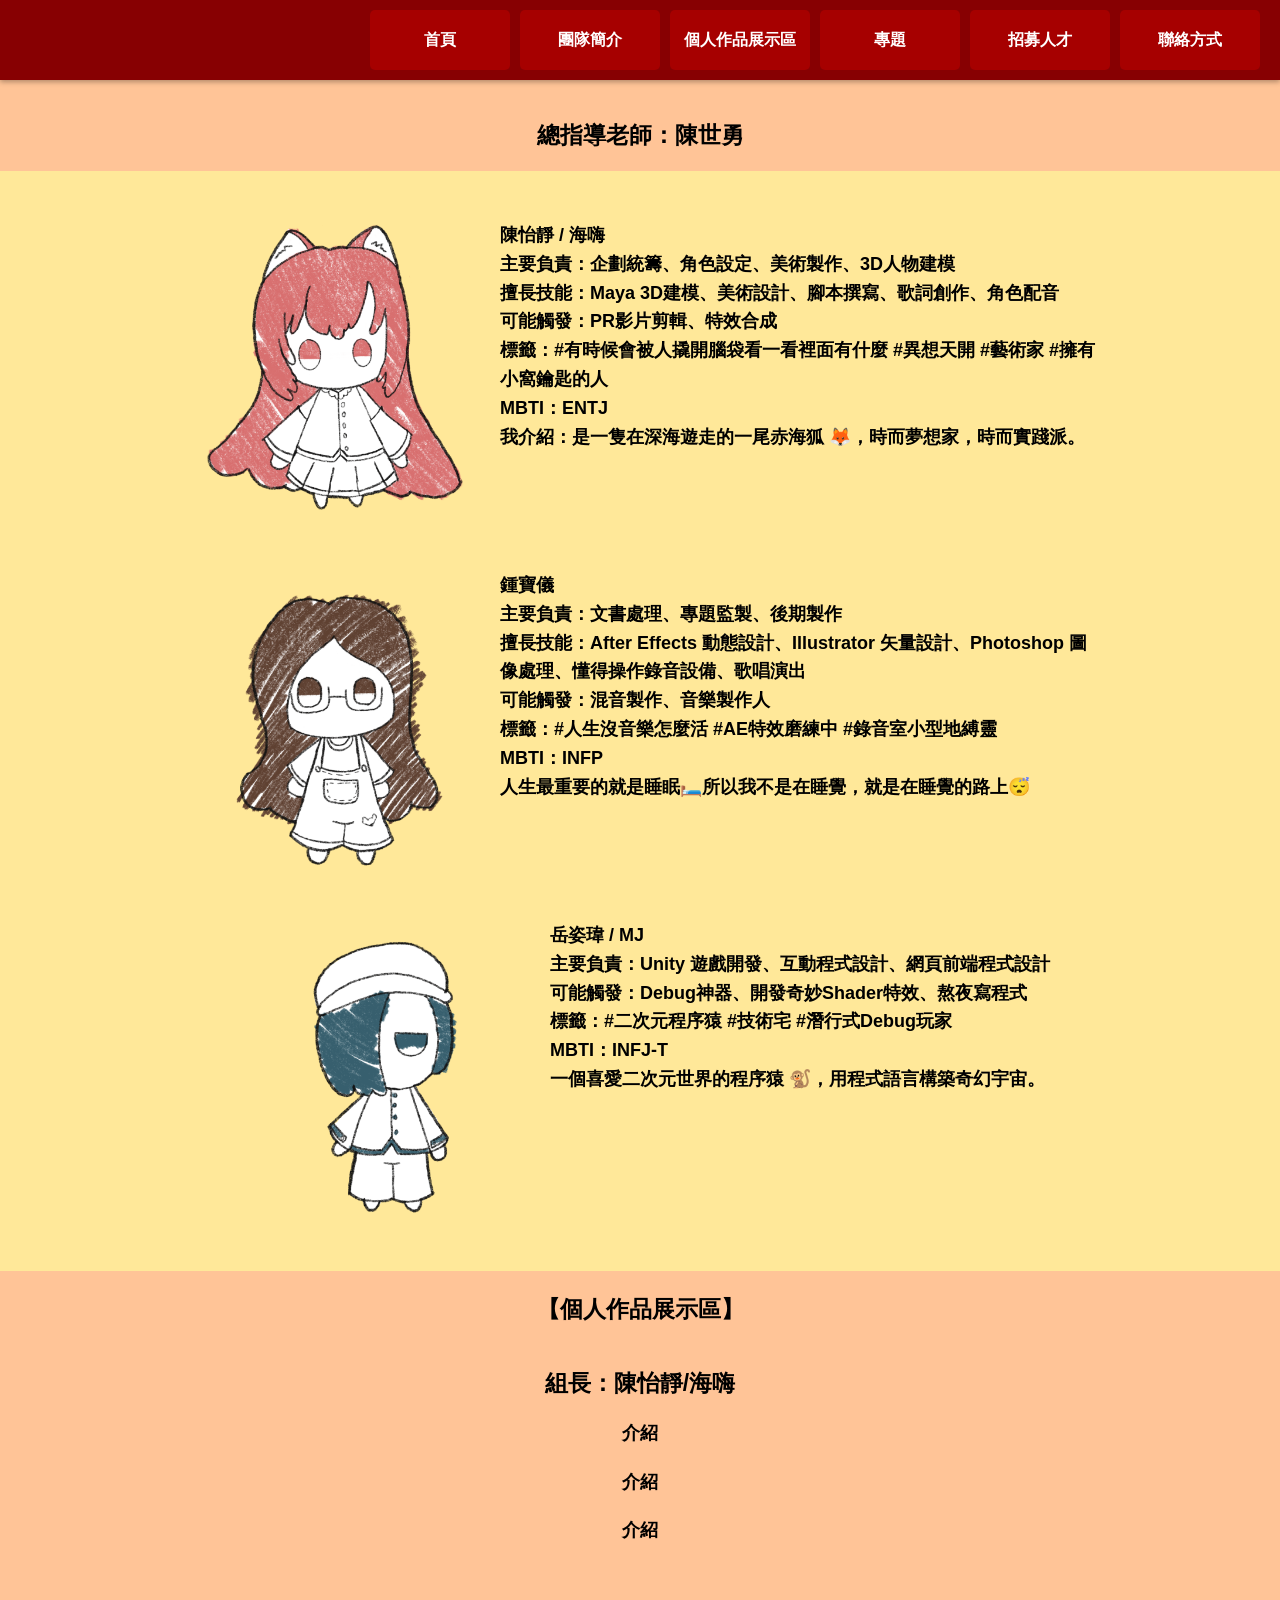
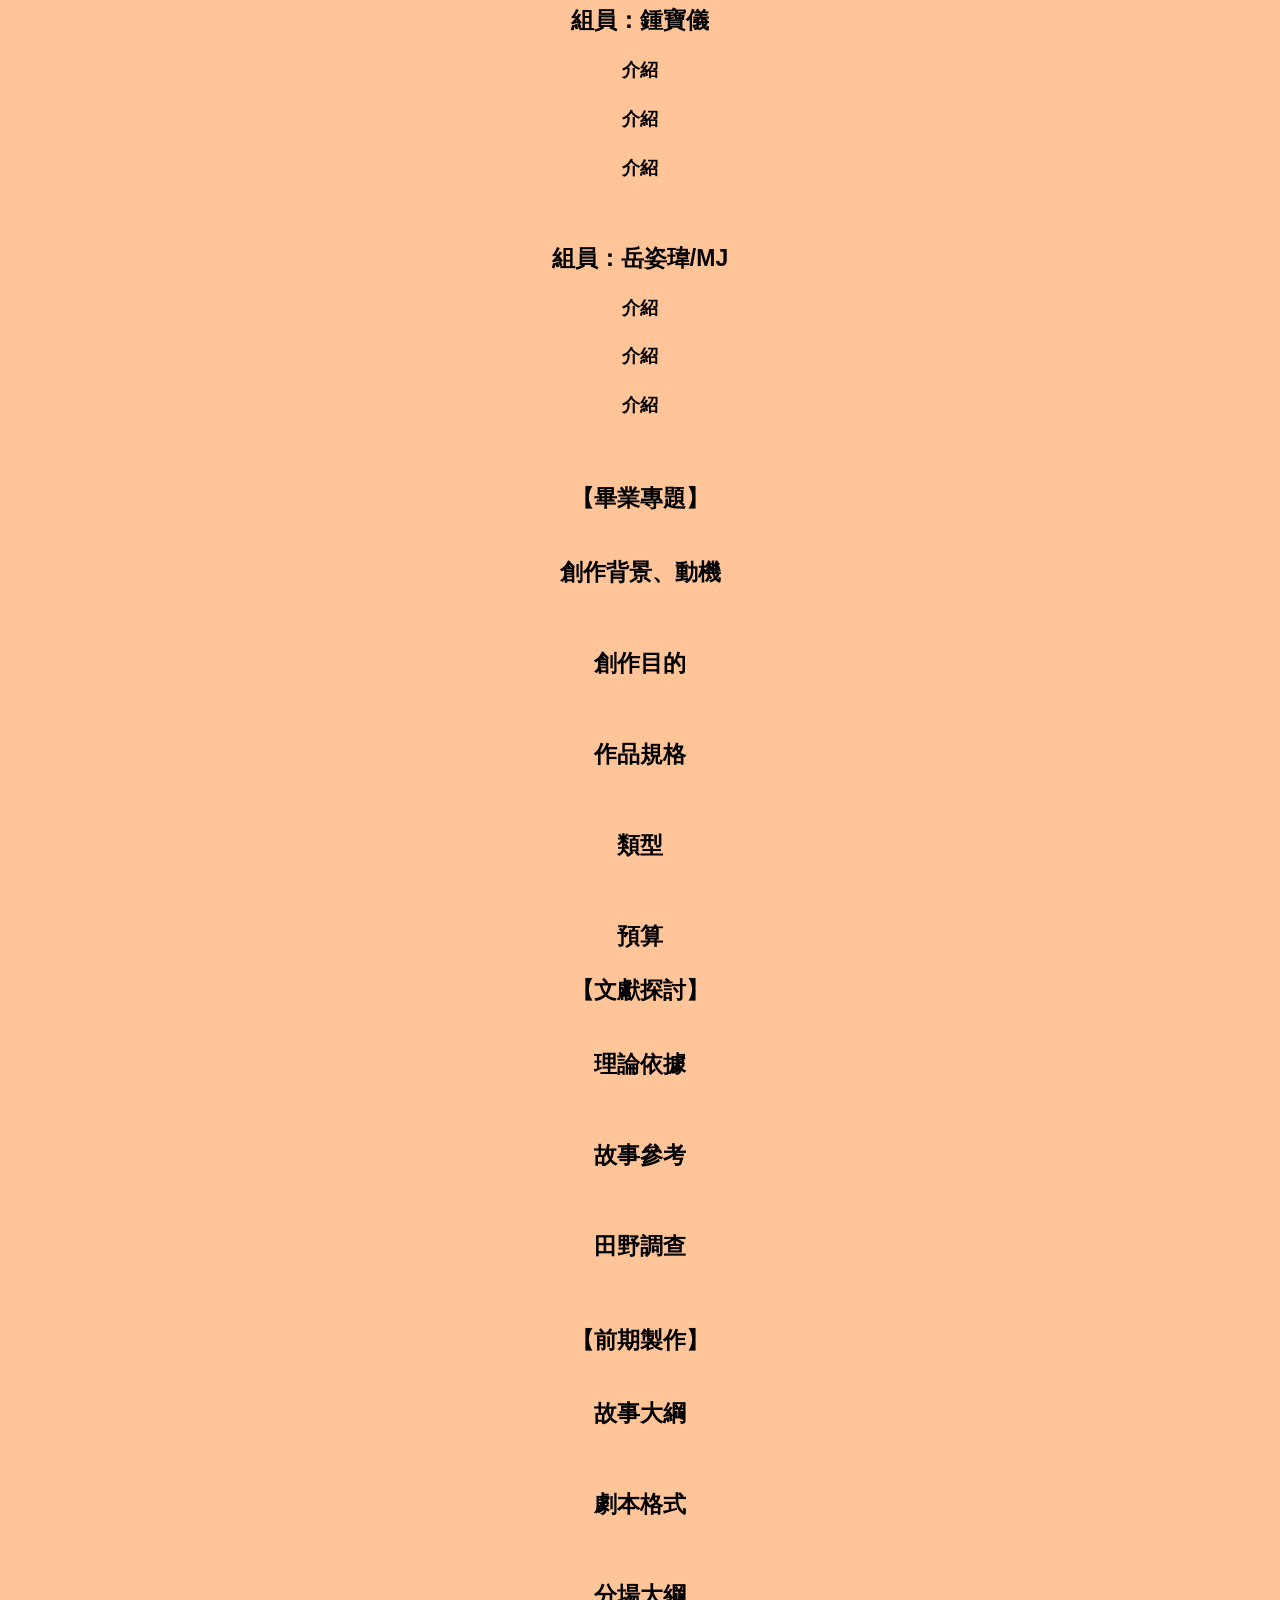
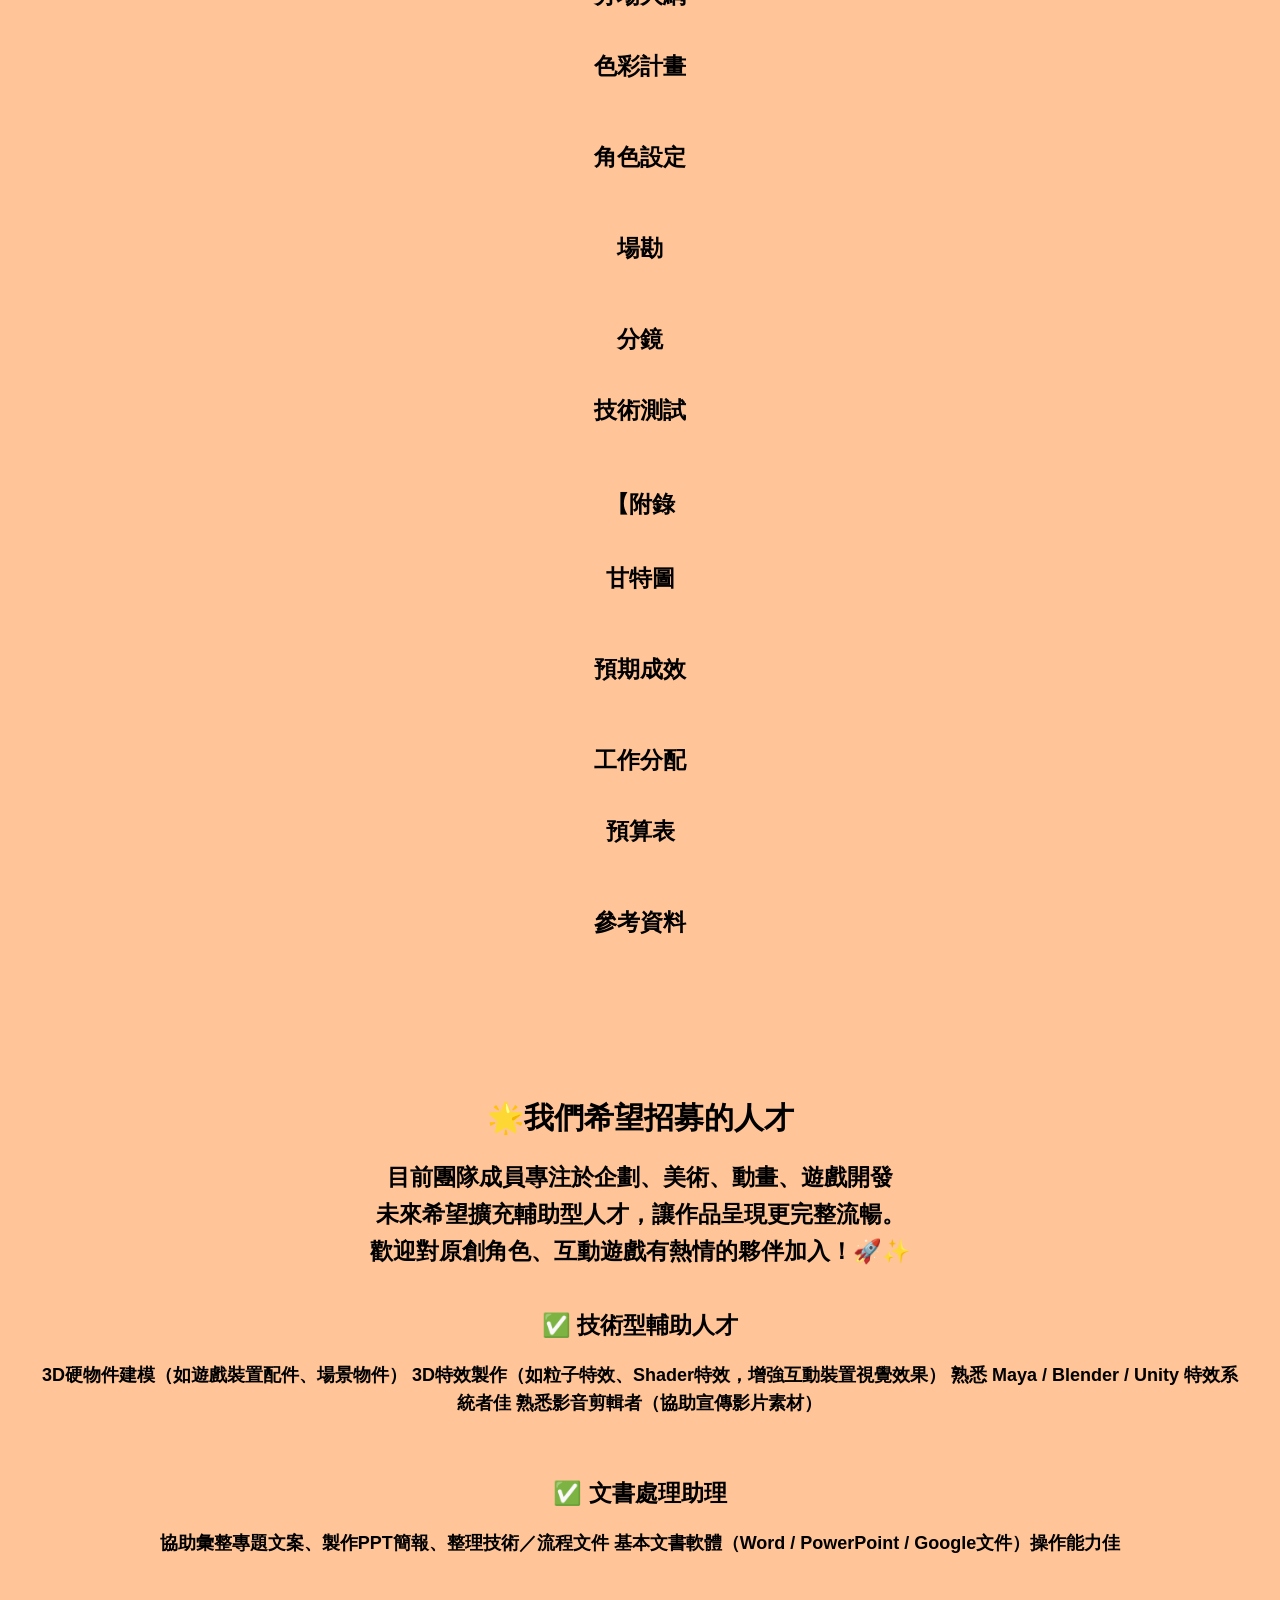
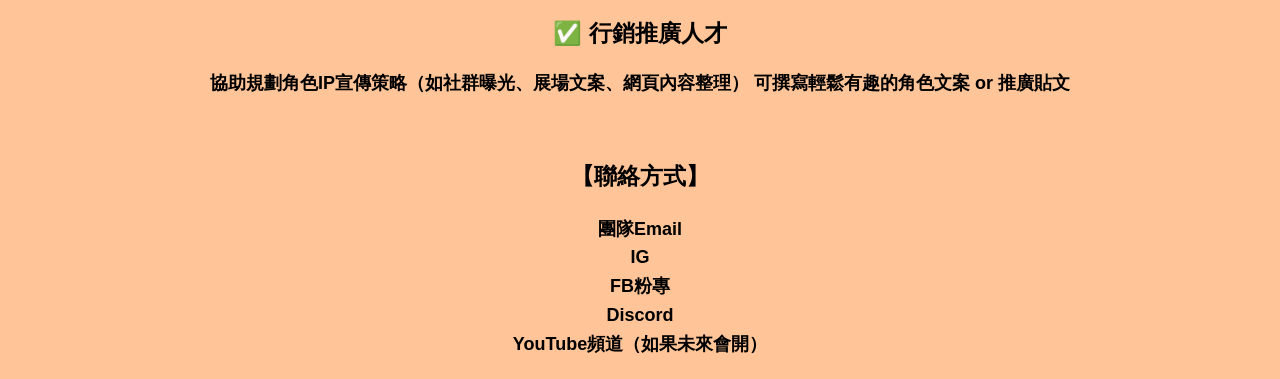
==== index.html @ 099f3bc0 "Update index.html" ====
<!DOCTYPE html>
<html lang="zh-Hant">
<head>
    <meta charset="UTF-8">
    <meta name="viewport" content="width=device-width, initial-scale=1">
    <title>海特利斯</title>
    <script src="./js/jquery-3.7.1.min.js"></script>
   <link rel="stylesheet" href="111.css">
</head>
<body>

<!-- 固定在頂部的導覽列 -->
<div id="top">
    <div id="clok">
        <div class="topbon"><a href="#frontpage">首頁</a></div>
        <div class="topbon"><a href="#staff">團隊簡介</a></div>
        <div class="topbon"><a href="#pw">個人作品展示區</a></div>
        <div class="topbon"><a href="#last">專題</a> </div>
        <div class="topbon"><a href="#Talent">招募人才</a></div>
        <div class="topbon"><a href="#mail"> 聯絡方式</a></div>
    </div>
</div>

<!-- 首頁標題 -->
<div id="frontpage">
    <div id="onetreach" class="imgtextmin">總指導老師：陳世勇</div>
</div>

<!-- 團隊介紹 -->
<div id="staff">
    <div id="fox" class="img-container">
        <img src="img/靜.png" class="img" alt="陳怡靜">
        <div class="imgtext-block">
            <div class="imgtext">
                陳怡靜 / 海嗨<br>
                主要負責：企劃統籌、角色設定、美術製作、3D人物建模<br>
                擅長技能：Maya 3D建模、美術設計、腳本撰寫、歌詞創作、角色配音<br>
                可能觸發：PR影片剪輯、特效合成<br>
                標籤：#有時候會被人撬開腦袋看一看裡面有什麼 #異想天開 #藝術家 #擁有小窩鑰匙的人<br>
                MBTI：ENTJ<br>
                我介紹：是一隻在深海遊走的一尾赤海狐 🦊，時而夢想家，時而實踐派。
            </div>
        </div>
    </div>

    <div id="long" class="img-container">
        <img src="img/保.png" class="img" alt="鍾寶儀">
        <div class="imgtext-block">
            <div class="imgtext">
                鍾寶儀<br>
                主要負責：文書處理、專題監製、後期製作<br>
                擅長技能：After Effects 動態設計、Illustrator 矢量設計、Photoshop 圖像處理、懂得操作錄音設備、歌唱演出<br>
                可能觸發：混音製作、音樂製作人<br>
                標籤：#人生沒音樂怎麼活 #AE特效磨練中 #錄音室小型地縛靈<br>
                MBTI：INFP<br>
                人生最重要的就是睡眠🛏️所以我不是在睡覺，就是在睡覺的路上😴
            </div>
        </div>
    </div>

    <div id="me" class="img-container">
        <img src="img/我.png" class="img" alt="岳姿瑋">
        <div class="imgtext-block">
            <div class="imgtext">
                岳姿瑋 / MJ<br>
                主要負責：Unity 遊戲開發、互動程式設計、網頁前端程式設計<br>
                可能觸發：Debug神器、開發奇妙Shader特效、熬夜寫程式<br>
                標籤：#二次元程序猿 #技術宅 #潛行式Debug玩家<br>
                MBTI：INFJ-T<br>
                一個喜愛二次元世界的程序猿 🐒，用程式語言構築奇幻宇宙。
            </div>
        </div>
    </div>
</div>

<!-- 個人作品展示區 -->
<div id="pw">
    <div class="threetext">【個人作品展示區】</div>
    <div id="ffox" class="imgtextmin">組長：陳怡靜/海嗨
        <div class="intext">介紹</div>
        <div class="intext">介紹</div>
        <div class="intext">介紹</div>
    </div>
    <div id="llong" class="imgtextmin">組員：鍾寶儀
        <div class="intext">介紹</div>
        <div class="intext">介紹</div>
        <div class="intext">介紹</div>
    </div>
    <div id="mme" class="imgtextmin">組員：岳姿瑋/MJ
        <div class="intext">介紹</div>
        <div class="intext">介紹</div>
        <div class="intext">介紹</div>
    </div>
</div>
<!-- 專題 -->
<div id="last">
    <div class="threetext">【畢業專題】</div>
    <div class="imgtextmin">創作背景、動機
        <div class="intext"></div>
    </div>
    <div class="imgtextmin">創作目的
        <div class="intext"></div>
    </div>
    <div class="imgtextmin">作品規格
        <div class="intext"></div>
    </div>
    <div class="imgtextmin">類型
        <div class="intext"></div>
    </div>
    <div class="imgtextmin">預算
        <div class="intext"></div>
        <div class="threetext">【文獻探討】</div>
        <div class="imgtextmin">理論依據
            <div class="intext"></div>
        </div>
        <div class="imgtextmin">故事參考
            <div class="intext"></div>
        </div>
        <div class="imgtextmin">田野調查
            <div class="intext"></div>
        </div>
        <div class="threetext">【前期製作】</div>
        <div class="imgtextmin">故事大綱
            <div class="intext"></div>
        </div>
        <div class="imgtextmin">劇本格式
            <div class="intext"></div>
        </div>
        <div class="imgtextmin">分場大綱
            <div class="intext"></div>
            <div class="imgtextmin">色彩計畫
                <div class="intext"></div>
            </div>
            <div class="imgtextmin">角色設定
                <div class="intext"></div>
            </div>
            <div class="imgtextmin">場勘
                <div class="intext"></div>
            </div>
            <div class="imgtextmin">分鏡
                <div class="intext"></div>
                <div class="imgtextmin">技術測試
                    <div class="intext"></div>
                </div>
                <div class="threetext">【附錄</div>
                <div class="imgtextmin">甘特圖
                    <div class="intext"></div>
                </div>
                <div class="imgtextmin">預期成效
                    <div class="intext"></div>
                </div>
                <div class="imgtextmin">工作分配
                    <div class="intext"></div>
                    <div class="imgtextmin">預算表
                        <div class="intext"></div>
                    </div>
                    <div class="imgtextmin">參考資料
                        <div class="intext"></div>
                    </div>
                </div>
            </div>
        </div>

    </div>
</div>

<!-- 招募人才 -->
<div id="Talent">
    <div class="imgtextbig">🌟我們希望招募的人才</div>
    <div class="threetext">
        目前團隊成員專注於企劃、美術、動畫、遊戲開發<br>
        未來希望擴充輔助型人才，讓作品呈現更完整流暢。<br>
        歡迎對原創角色、互動遊戲有熱情的夥伴加入！🚀✨
    </div>
    <div class="imgtextmin">✅ 技術型輔助人才
        <div class="intext">
            3D硬物件建模（如遊戲裝置配件、場景物件）

            3D特效製作（如粒子特效、Shader特效，增強互動裝置視覺效果）

            熟悉 Maya / Blender / Unity 特效系統者佳
            熟悉影音剪輯者（協助宣傳影片素材）
        </div>
    </div>
    <div class="imgtextmin">✅ 文書處理助理
        <div class="intext">
            協助彙整專題文案、製作PPT簡報、整理技術／流程文件

            基本文書軟體（Word / PowerPoint / Google文件）操作能力佳
        </div>
    </div>
    <div class="imgtextmin">✅ 行銷推廣人才
        <div class="intext">
            協助規劃角色IP宣傳策略（如社群曝光、展場文案、網頁內容整理）

            可撰寫輕鬆有趣的角色文案 or 推廣貼文
        </div>
    </div>
</div>

<!-- 聯絡方式 -->
<div id="mail">
    <div class="threetext">【聯絡方式】</div>
    <div class="intext">
        團隊Email
        <br>IG
        <br>FB粉專
        <br>Discord
        <br>YouTube頻道（如果未來會開）
    </div>
</div>

</body>
</html>
---- 111.css ----
/* === 基本設定 === */
html, body {
    margin: 0;
    padding: 0;
    background-color: #FFC497;
    scroll-behavior: smooth;
    font-family: sans-serif;
}

/* === 導覽列設定 === */
#top {
    position: fixed;
    top: 0;
    left: 0;
    background: #870002;
    width: 100%;
    height: 80px;
    display: flex;
    justify-content: flex-end;
    align-items: center;
    z-index: 999;
    box-shadow: 0 2px 5px rgba(0, 0, 0, 0.3);
}

#clok {
    display: flex;
    gap: 10px;
    padding-right: 20px;
    box-sizing: border-box;
}

.topbon {
    background: #A60000;
    width: 140px;
    height: 60px;
    color: white;
    text-align: center;
    line-height: 60px;
    font-weight: bold;
    border-radius: 5px;
    cursor: pointer;
}

.topbon a {
    color: white;
    text-decoration: none;
    display: block;
    width: 100%;
    height: 100%;
}

.topbon:hover,
.topbon a:hover {
    background: #320506;
    color: #e0e0e0;
}

/* === 首頁標題 === */
#frontpage {
    padding-top: 100px; /* 避開固定 top */
}

/* === 團隊區塊 === */
#staff {
    display: flex;
    flex-direction: column;
    gap: 50px;
    padding: 50px 20px;
    background-color: #FFE899;
    justify-content: center;
}

/* === 每位成員的外層排版容器 === */
#fox, #long, #me {
    display: flex;
    justify-content: center;
    align-items: flex-start;
}

/* === 圖片與文字橫向排列 === */
.img-container {
    display: flex;
    flex-direction: row;
    align-items: flex-start;
    gap: 20px;
    max-width: 1000px;
    margin: 0 auto;
}

/* === 圖片樣式 === */
.img {
    width: 300px;
    height: auto;
    object-fit: contain;
    display: block;
}

/* === 文字樣式 === */
.imgtext-block {
    max-width: 600px;
}

.imgtext {
    font-size: 18px;
    font-weight: bold;
    line-height: 1.6;
    margin-bottom: 5px;
}

.imgtextbig {
    font-size: 30px;
    font-weight: bold;
    text-align: center;
    margin-top: 40px;
}

.imgtextmin {
    padding: 20px;
    font-size: 23px;
    font-weight: bold;
    text-align: center;
}

.intext {
    font-size: 18px;
    font-weight: bold;
    line-height: 1.6;
    text-align: center;
    margin: 20px;
}

/* === 通用垂直區塊樣式（如 .分）=== */
.分 {
    margin: 20px;
    display: flex;
    flex-direction: column;
    align-items: center;
    justify-content: center;
}
.threetext{font-size: 23px;
    font-weight: bold;
    line-height: 1.6;
    text-align: center;
    margin: 20px;}
/* 手機版 RWD：最大寬度為 768px 以下 */
@media (max-width: 768px) {
    /* 導覽列變成可換行、置中 */
    #clok {
        flex-wrap: wrap;
        justify-content: center;
        padding: 10px;
    }

    .topbon {
        width: 45%;
        height: 50px;
        line-height: 50px;
        margin: 5px 0;
        font-size: 14px;
    }

    /* 團隊介紹改為上下排列 */
    .img-container {
        flex-direction: column;
        align-items: center;
        text-align: center;
    }

    .img {
        width: 80%;
        max-width: 300px;
    }

    .imgtext-block {
        max-width: 100%;
        padding: 0 10px;
    }

    .imgtext {
        font-size: 16px;
        line-height: 1.4;
    }

    .imgtextmin {
        font-size: 20px;
        padding: 10px;
    }

    .imgtextbig {
        font-size: 24px;
    }

    .intext {
        font-size: 16px;
        margin: 10px;
    }

    .threetext {
        font-size: 20px;
        margin: 10px;
    }
}
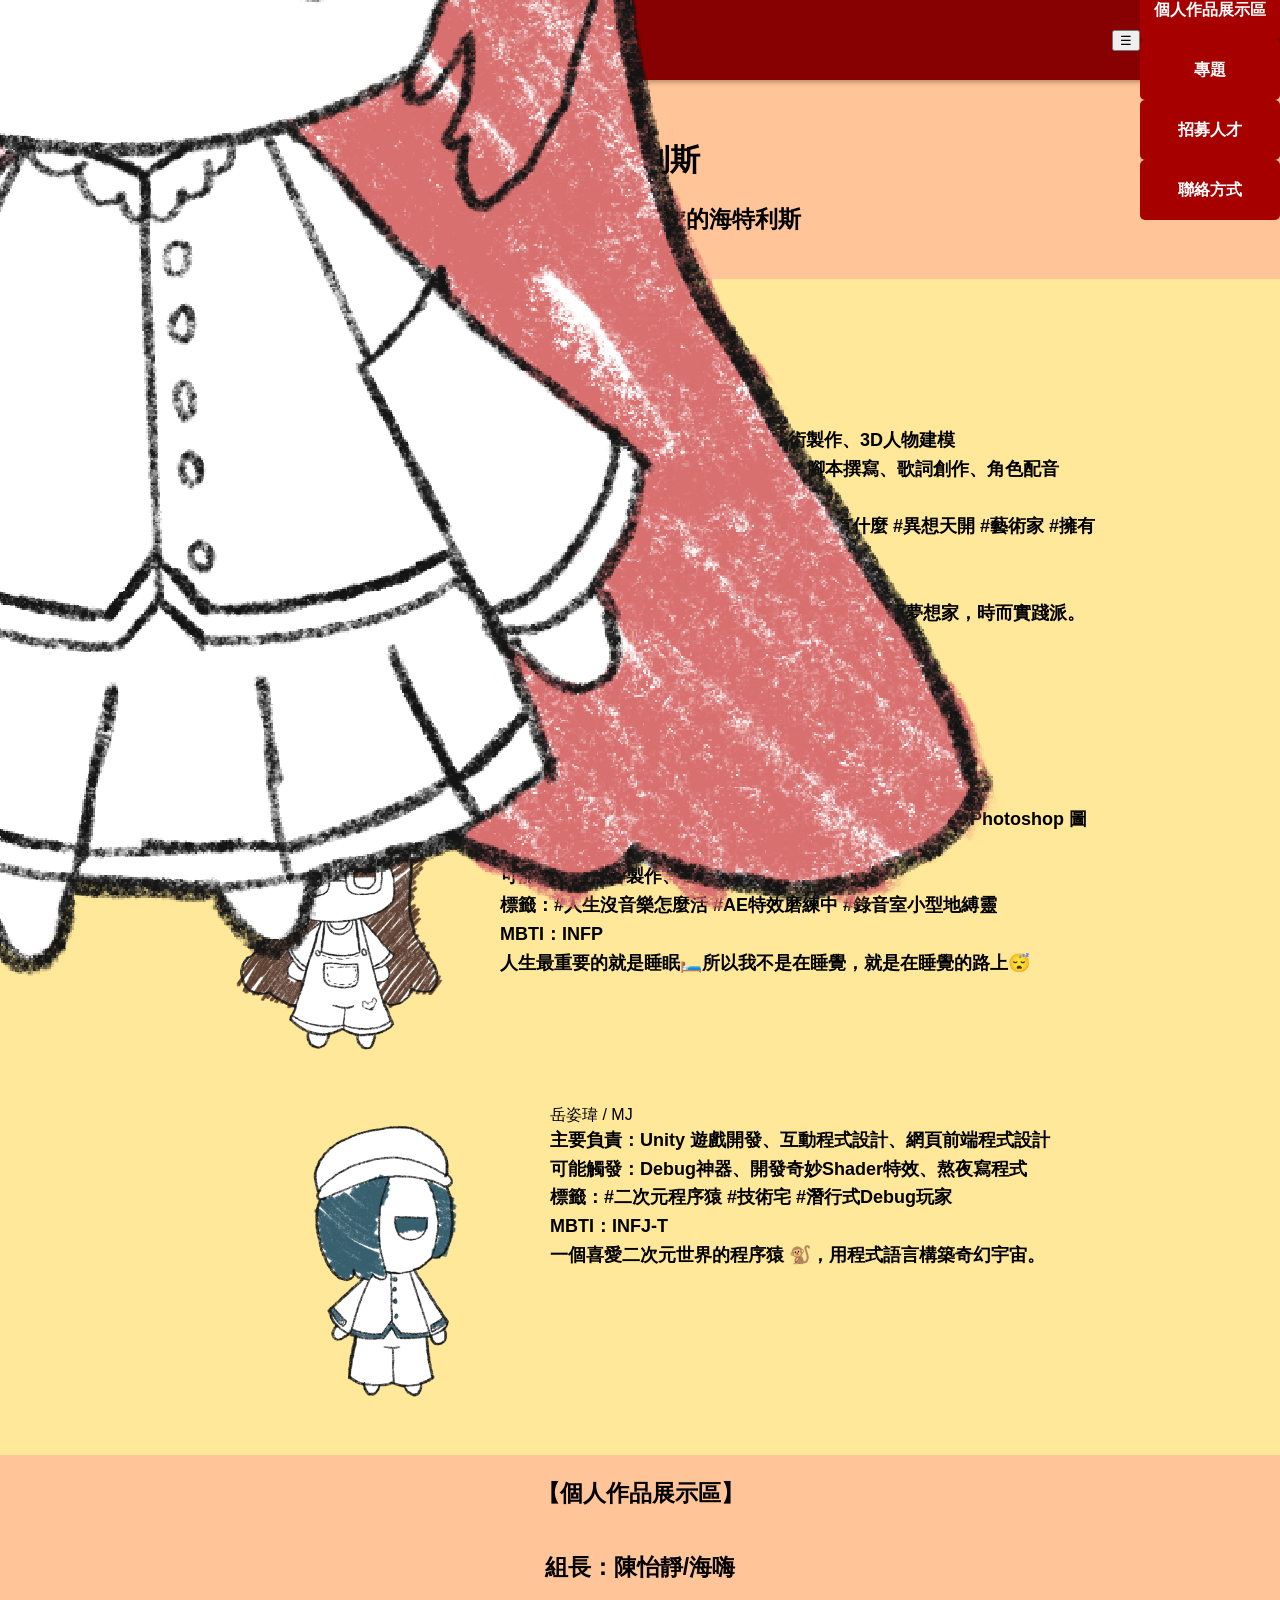
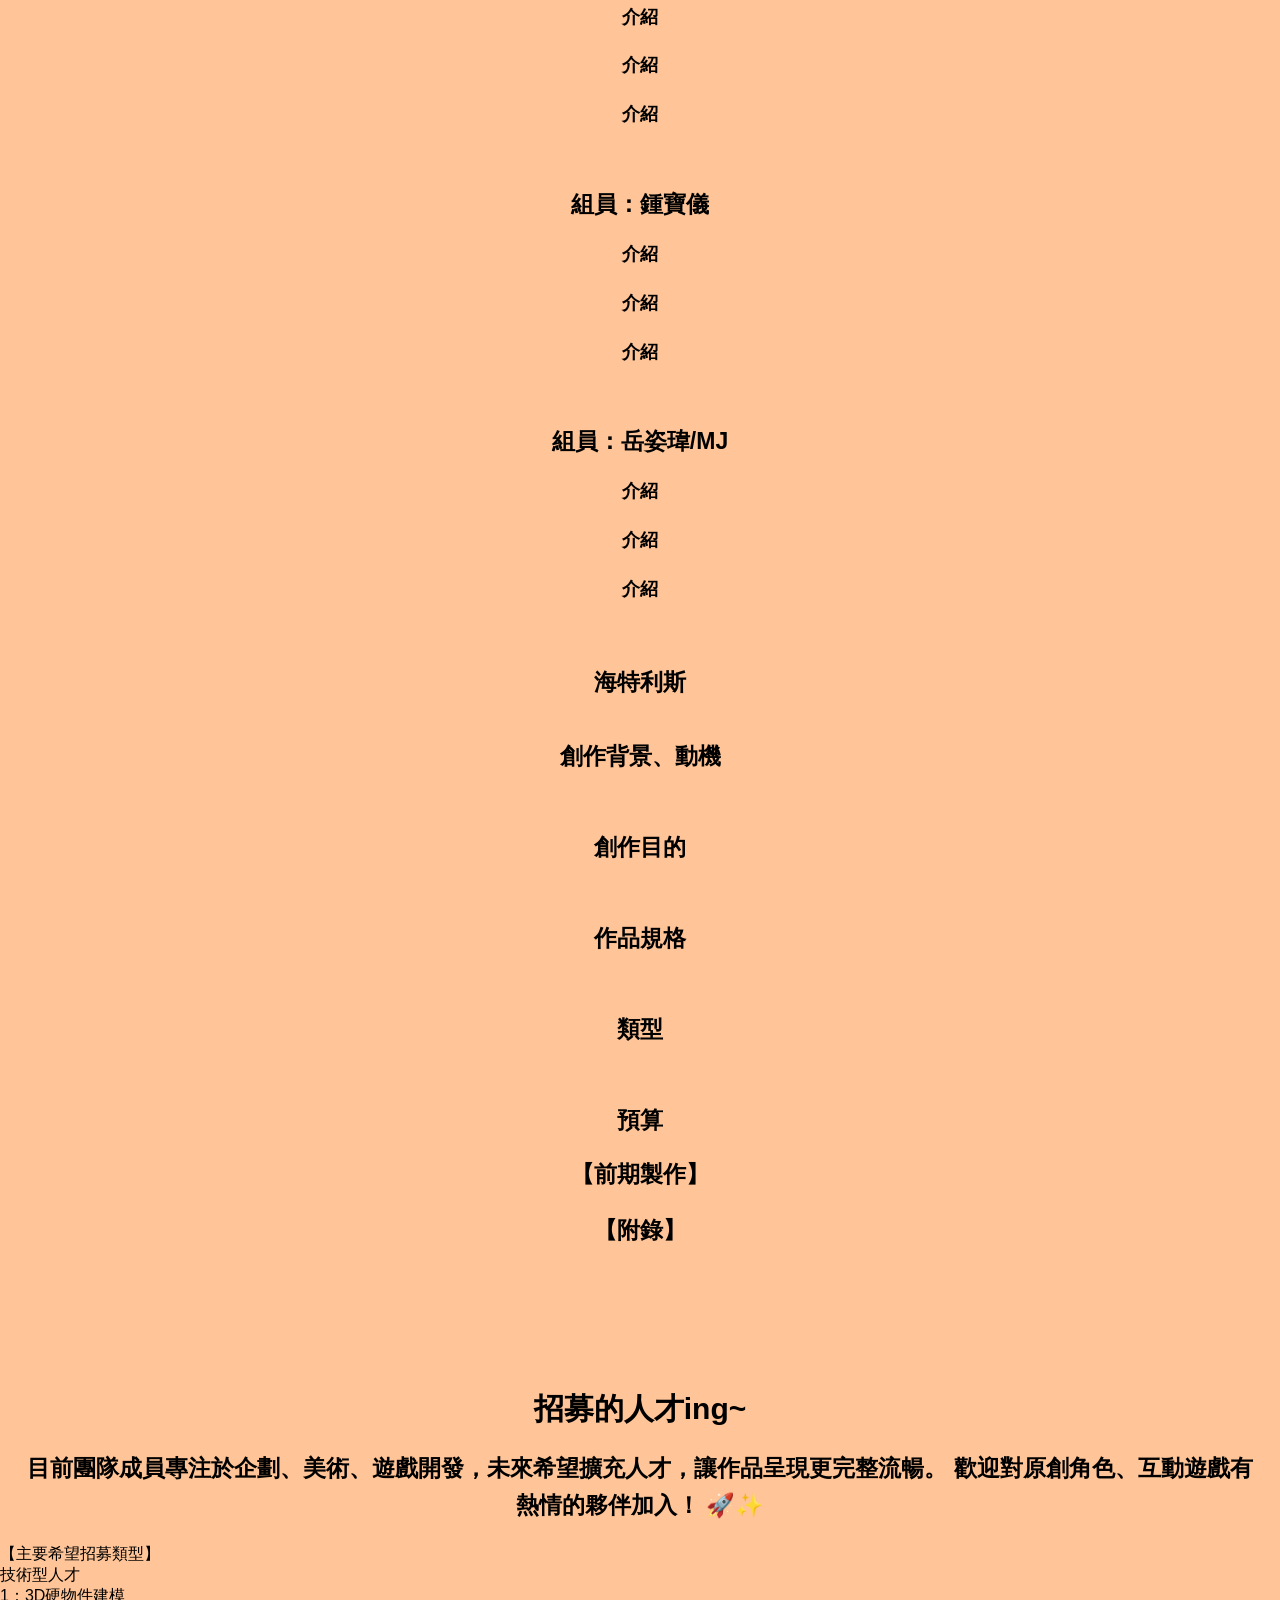
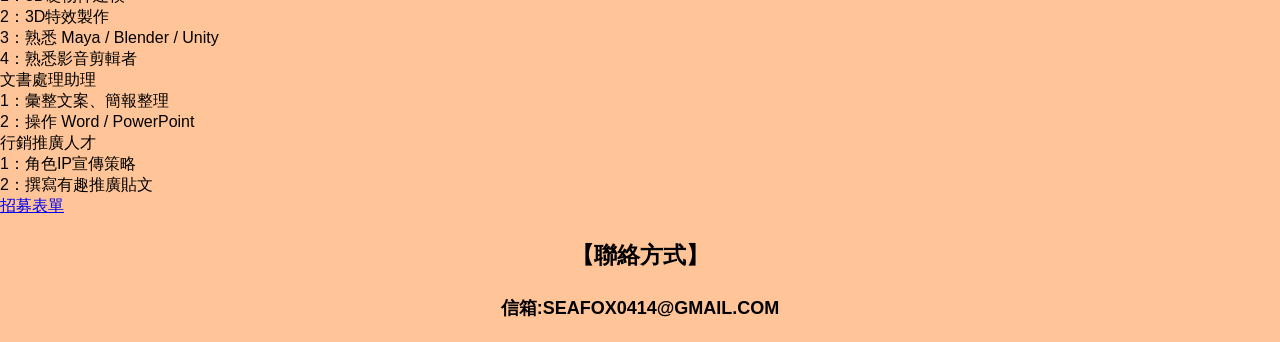
==== commit 27b7aec9: "Update index.html" ====
--- a/index.html
+++ b/index.html
@@ -5,34 +5,59 @@
     <meta name="viewport" content="width=device-width, initial-scale=1">
     <title>海特利斯</title>
     <script src="./js/jquery-3.7.1.min.js"></script>
-   <link rel="stylesheet" href="111.css">
+    <link href="./css/111.css" rel="stylesheet" type="text/css">
+
+
 </head>
 <body>
 
-<!-- 固定在頂部的導覽列 -->
+
+<!-- 導覽列 -->
 <div id="top">
-    <div id="clok">
+    <div class="top-left">
+        <img src="./img/靜.png" class="topimg" alt="陳怡靜">
+        <div id="toptext">海特利斯</div>
+    </div>
+    <button id="hamburger">☰</button>
+    <div id="nav-menu">
         <div class="topbon"><a href="#frontpage">首頁</a></div>
         <div class="topbon"><a href="#staff">團隊簡介</a></div>
         <div class="topbon"><a href="#pw">個人作品展示區</a></div>
-        <div class="topbon"><a href="#last">專題</a> </div>
+        <div class="topbon"><a href="#last">專題</a></div>
         <div class="topbon"><a href="#Talent">招募人才</a></div>
-        <div class="topbon"><a href="#mail"> 聯絡方式</a></div>
+        <div class="topbon"><a href="#mail">聯絡方式</a></div>
     </div>
 </div>
 
 <!-- 首頁標題 -->
 <div id="frontpage">
-    <div id="onetreach" class="imgtextmin">總指導老師：陳世勇</div>
-</div>
-
+    <div id="frontpageimg">
+
+        <div class="imgtextbig">海特利斯</div>
+        <div class="threetext">從某星球來地球旅遊的海特利斯</div>
+    </div>
+    <div class="color"></div>
+    <div class="wtextb">總指導老師</div>
+</div>
+<div class="color"></div>
 <!-- 團隊介紹 -->
 <div id="staff">
+    <!-- <div id="onetreach" class="imgtextmin">總指導老師：陳世勇</div>-->
+    <div id="teacher" class="img-container">
+
+        <div class="imgtext-block">
+            <div class="wtextb">指導老師－</div>
+            <div class="imgtext">
+
+            </div>
+        </div>
+    </div>
     <div id="fox" class="img-container">
-        <img src="img/靜.png" class="img" alt="陳怡靜">
-        <div class="imgtext-block">
-            <div class="imgtext">
-                陳怡靜 / 海嗨<br>
+        <img src="./img/靜.png" class="img" alt="陳怡靜">
+        <div class="imgtext-block">
+            <div class="wtextb">組長－陳怡靜／海嗨</div>
+            <div class="imgtext">
+
                 主要負責：企劃統籌、角色設定、美術製作、3D人物建模<br>
                 擅長技能：Maya 3D建模、美術設計、腳本撰寫、歌詞創作、角色配音<br>
                 可能觸發：PR影片剪輯、特效合成<br>
@@ -44,25 +69,28 @@
     </div>
 
     <div id="long" class="img-container">
-        <img src="img/保.png" class="img" alt="鍾寶儀">
-        <div class="imgtext-block">
-            <div class="imgtext">
-                鍾寶儀<br>
+        <img src="./img/保.png" class="img" alt="鍾寶儀">
+        <div class="imgtext-block">
+            <div class="wtextb">組員－鍾寶儀－👶🐟</div>
+            <div class="imgtext">
                 主要負責：文書處理、專題監製、後期製作<br>
-                擅長技能：After Effects 動態設計、Illustrator 矢量設計、Photoshop 圖像處理、懂得操作錄音設備、歌唱演出<br>
+                擅長技能：After Effects 動態設計、Illustrator 矢量設計、Photoshop 圖像處理、專業錄音、歌唱演出<br>
                 可能觸發：混音製作、音樂製作人<br>
-                標籤：#人生沒音樂怎麼活 #AE特效磨練中 #錄音室小型地縛靈<br>
-                MBTI：INFP<br>
+                標籤：#人生沒音樂怎麼活 #AE特效磨練中 #錄音室小型地縛靈
+                <br>
+                MBTI：INFP
+                <br>
                 人生最重要的就是睡眠🛏️所以我不是在睡覺，就是在睡覺的路上😴
             </div>
         </div>
     </div>
 
     <div id="me" class="img-container">
-        <img src="img/我.png" class="img" alt="岳姿瑋">
-        <div class="imgtext-block">
-            <div class="imgtext">
-                岳姿瑋 / MJ<br>
+        <img src="./img/我.png" class="img" alt="岳姿瑋">
+        <div class="imgtext-block">
+            <div class="wtextb"> 岳姿瑋 / MJ</div>
+            <div class="imgtext">
+
                 主要負責：Unity 遊戲開發、互動程式設計、網頁前端程式設計<br>
                 可能觸發：Debug神器、開發奇妙Shader特效、熬夜寫程式<br>
                 標籤：#二次元程序猿 #技術宅 #潛行式Debug玩家<br>
@@ -72,7 +100,7 @@
         </div>
     </div>
 </div>
-
+<div class="color"></div>
 <!-- 個人作品展示區 -->
 <div id="pw">
     <div class="threetext">【個人作品展示區】</div>
@@ -92,9 +120,10 @@
         <div class="intext">介紹</div>
     </div>
 </div>
+<div class="color"></div>
 <!-- 專題 -->
 <div id="last">
-    <div class="threetext">【畢業專題】</div>
+    <div class="threetext">海特利斯</div>
     <div class="imgtextmin">創作背景、動機
         <div class="intext"></div>
     </div>
@@ -109,106 +138,82 @@
     </div>
     <div class="imgtextmin">預算
         <div class="intext"></div>
-        <div class="threetext">【文獻探討】</div>
-        <div class="imgtextmin">理論依據
+        <div class="threetext">【前期製作】</div>
+        <div class="threetext">【附錄】</div>
+        <div class="imgtextmin">
             <div class="intext"></div>
         </div>
-        <div class="imgtextmin">故事參考
-            <div class="intext"></div>
-        </div>
-        <div class="imgtextmin">田野調查
-            <div class="intext"></div>
-        </div>
-        <div class="threetext">【前期製作】</div>
-        <div class="imgtextmin">故事大綱
-            <div class="intext"></div>
-        </div>
-        <div class="imgtextmin">劇本格式
-            <div class="intext"></div>
-        </div>
-        <div class="imgtextmin">分場大綱
-            <div class="intext"></div>
-            <div class="imgtextmin">色彩計畫
-                <div class="intext"></div>
-            </div>
-            <div class="imgtextmin">角色設定
-                <div class="intext"></div>
-            </div>
-            <div class="imgtextmin">場勘
-                <div class="intext"></div>
-            </div>
-            <div class="imgtextmin">分鏡
-                <div class="intext"></div>
-                <div class="imgtextmin">技術測試
-                    <div class="intext"></div>
-                </div>
-                <div class="threetext">【附錄</div>
-                <div class="imgtextmin">甘特圖
-                    <div class="intext"></div>
-                </div>
-                <div class="imgtextmin">預期成效
-                    <div class="intext"></div>
-                </div>
-                <div class="imgtextmin">工作分配
-                    <div class="intext"></div>
-                    <div class="imgtextmin">預算表
-                        <div class="intext"></div>
-                    </div>
-                    <div class="imgtextmin">參考資料
-                        <div class="intext"></div>
+               
+    </div>
+</div>
+</div>
+</div>
+
+</div>
+</div>
+<div class="color"></div>
+<!-- 招募人才 -->
+<div id="Talent">
+    <div class="imgtextbig">招募的人才ing~</div>
+    <div class="threetext">
+        目前團隊成員專注於企劃、美術、遊戲開發，未來希望擴充人才，讓作品呈現更完整流暢。
+        歡迎對原創角色、互動遊戲有熱情的夥伴加入！ 🚀✨
+    </div>
+    <div>
+        <div id="img2-wrapper">
+            <div class="wtextm">【主要希望招募類型】</div>
+            <div id="aa">
+                <div class="img2-container" id="ii1">
+                    <div class="wtextm2">技術型人才</div>
+                    <div class="wtextl2">
+                        1：3D硬物件建模<br>
+                        2：3D特效製作<br>
+                        3：熟悉 Maya / Blender / Unity<br>
+                        4：熟悉影音剪輯者
                     </div>
                 </div>
-            </div>
-        </div>
-
-    </div>
-</div>
-
-<!-- 招募人才 -->
-<div id="Talent">
-    <div class="imgtextbig">🌟我們希望招募的人才</div>
-    <div class="threetext">
-        目前團隊成員專注於企劃、美術、動畫、遊戲開發<br>
-        未來希望擴充輔助型人才，讓作品呈現更完整流暢。<br>
-        歡迎對原創角色、互動遊戲有熱情的夥伴加入！🚀✨
-    </div>
-    <div class="imgtextmin">✅ 技術型輔助人才
-        <div class="intext">
-            3D硬物件建模（如遊戲裝置配件、場景物件）
-
-            3D特效製作（如粒子特效、Shader特效，增強互動裝置視覺效果）
-
-            熟悉 Maya / Blender / Unity 特效系統者佳
-            熟悉影音剪輯者（協助宣傳影片素材）
-        </div>
-    </div>
-    <div class="imgtextmin">✅ 文書處理助理
-        <div class="intext">
-            協助彙整專題文案、製作PPT簡報、整理技術／流程文件
-
-            基本文書軟體（Word / PowerPoint / Google文件）操作能力佳
-        </div>
-    </div>
-    <div class="imgtextmin">✅ 行銷推廣人才
-        <div class="intext">
-            協助規劃角色IP宣傳策略（如社群曝光、展場文案、網頁內容整理）
-
-            可撰寫輕鬆有趣的角色文案 or 推廣貼文
-        </div>
-    </div>
-</div>
-
+
+                <div class="img2-container" id="ii2">
+                    <div class="wtextm2">文書處理助理</div>
+                    <div class="wtextl2">
+                        1：彙整文案、簡報整理<br>
+                        2：操作 Word / PowerPoint
+                    </div>
+                </div>
+
+                <div class="img2-container" id="ii3">
+                    <div class="wtextm2">行銷推廣人才</div>
+                    <div class="wtextl2">
+                        1：角色IP宣傳策略<br>
+                        2：撰寫有趣推廣貼文
+                    </div>
+                </div>
+            </div>
+        </div>
+
+
+        <div class="textmin"><a
+                href="https://docs.google.com/forms/d/e/1FAIpQLSfGSanjXn1qoRmHSgCXETY4zk0AO-aVc2UxSgjVMSNvs1IH7g/viewform?usp=sharing&ouid=110016973591604193669"
+                target="_blank">招募表單</a></div>
+
+    </div>
+</div>
+<div class="color"></div>
 <!-- 聯絡方式 -->
 <div id="mail">
     <div class="threetext">【聯絡方式】</div>
     <div class="intext">
-        團隊Email
-        <br>IG
-        <br>FB粉專
-        <br>Discord
-        <br>YouTube頻道（如果未來會開）
-    </div>
-</div>
-
+        信箱:SEAFOX0414@GMAIL.COM
+    </div>
+</div>
+
+<script>
+    $(document).ready(function () {
+        $("#hamburger").click(function () {
+            $("#nav-menu").toggleClass("active");
+        });
+    });
+
+</script>
 </body>
 </html>
--- a/css/111.css
+++ b/css/111.css
@@ -0,0 +1,203 @@
+/* === 基本設定 === */
+html, body {
+    margin: 0;
+    padding: 0;
+    background-color: #FFC497;
+    scroll-behavior: smooth;
+    font-family: sans-serif;
+}
+
+/* === 導覽列設定 === */
+#top {
+    position: fixed;
+    top: 0;
+    left: 0;
+    background: #870002;
+    width: 100%;
+    height: 80px;
+    display: flex;
+    justify-content: flex-end;
+    align-items: center;
+    z-index: 999;
+    box-shadow: 0 2px 5px rgba(0, 0, 0, 0.3);
+}
+
+#clok {
+    display: flex;
+    gap: 10px;
+    padding-right: 20px;
+    box-sizing: border-box;
+}
+
+.topbon {
+    background: #A60000;
+    width: 140px;
+    height: 60px;
+    color: white;
+    text-align: center;
+    line-height: 60px;
+    font-weight: bold;
+    border-radius: 5px;
+    cursor: pointer;
+}
+
+.topbon a {
+    color: white;
+    text-decoration: none;
+    display: block;
+    width: 100%;
+    height: 100%;
+}
+
+.topbon:hover,
+.topbon a:hover {
+    background: #320506;
+    color: #e0e0e0;
+}
+
+/* === 首頁標題 === */
+#frontpage {
+    padding-top: 100px; /* 避開固定 top */
+}
+
+/* === 團隊區塊 === */
+#staff {
+    display: flex;
+    flex-direction: column;
+    gap: 50px;
+    padding: 50px 20px;
+    background-color: #FFE899;
+    justify-content: center;
+}
+
+/* === 每位成員的外層排版容器 === */
+#fox, #long, #me {
+    display: flex;
+    justify-content: center;
+    align-items: flex-start;
+}
+
+/* === 圖片與文字橫向排列 === */
+.img-container {
+    display: flex;
+    flex-direction: row;
+    align-items: flex-start;
+    gap: 20px;
+    max-width: 1000px;
+    margin: 0 auto;
+}
+
+/* === 圖片樣式 === */
+.img {
+    width: 300px;
+    height: auto;
+    object-fit: contain;
+    display: block;
+}
+
+/* === 文字樣式 === */
+.imgtext-block {
+    max-width: 600px;
+}
+
+.imgtext {
+    font-size: 18px;
+    font-weight: bold;
+    line-height: 1.6;
+    margin-bottom: 5px;
+}
+
+.imgtextbig {
+    font-size: 30px;
+    font-weight: bold;
+    text-align: center;
+    margin-top: 40px;
+}
+
+.imgtextmin {
+    padding: 20px;
+    font-size: 23px;
+    font-weight: bold;
+    text-align: center;
+}
+
+.intext {
+    font-size: 18px;
+    font-weight: bold;
+    line-height: 1.6;
+    text-align: center;
+    margin: 20px;
+}
+
+/* === 通用垂直區塊樣式（如 .分）=== */
+.分 {
+    margin: 20px;
+    display: flex;
+    flex-direction: column;
+    align-items: center;
+    justify-content: center;
+}
+.threetext{font-size: 23px;
+    font-weight: bold;
+    line-height: 1.6;
+    text-align: center;
+    margin: 20px;}
+/* 手機版 RWD：最大寬度為 768px 以下 */
+@media (max-width: 768px) {
+    /* 導覽列變成可換行、置中 */
+    #clok {
+        flex-wrap: wrap;
+        justify-content: center;
+        padding: 10px;
+    }
+
+    .topbon {
+        width: 45%;
+        height: 50px;
+        line-height: 50px;
+        margin: 5px 0;
+        font-size: 14px;
+    }
+
+    /* 團隊介紹改為上下排列 */
+    .img-container {
+        flex-direction: column;
+        align-items: center;
+        text-align: center;
+    }
+
+    .img {
+        width: 80%;
+        max-width: 300px;
+    }
+
+    .imgtext-block {
+        max-width: 100%;
+        padding: 0 10px;
+    }
+
+    .imgtext {
+        font-size: 16px;
+        line-height: 1.4;
+    }
+
+    .imgtextmin {
+        font-size: 20px;
+        padding: 10px;
+    }
+
+    .imgtextbig {
+        font-size: 24px;
+    }
+
+    .intext {
+        font-size: 16px;
+        margin: 10px;
+    }
+
+    .threetext {
+        font-size: 20px;
+        margin: 10px;
+    }
+}
+
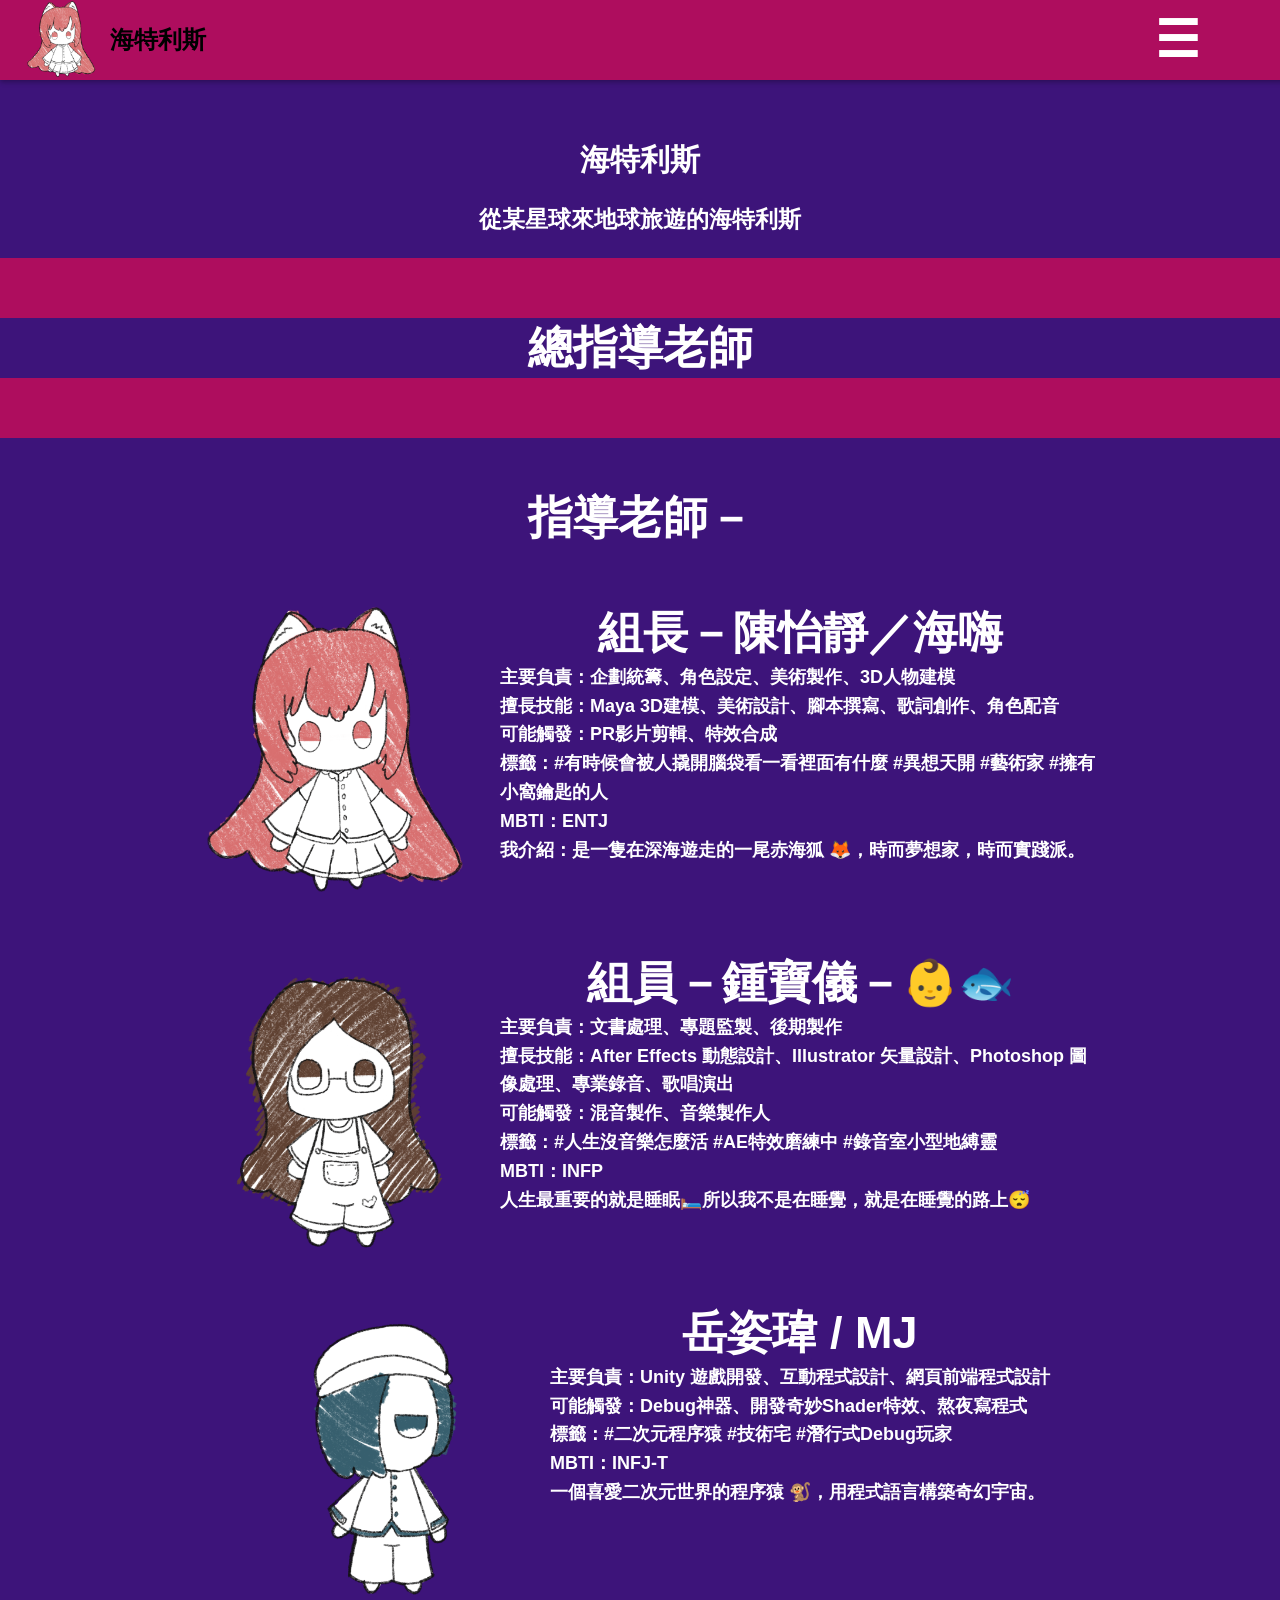
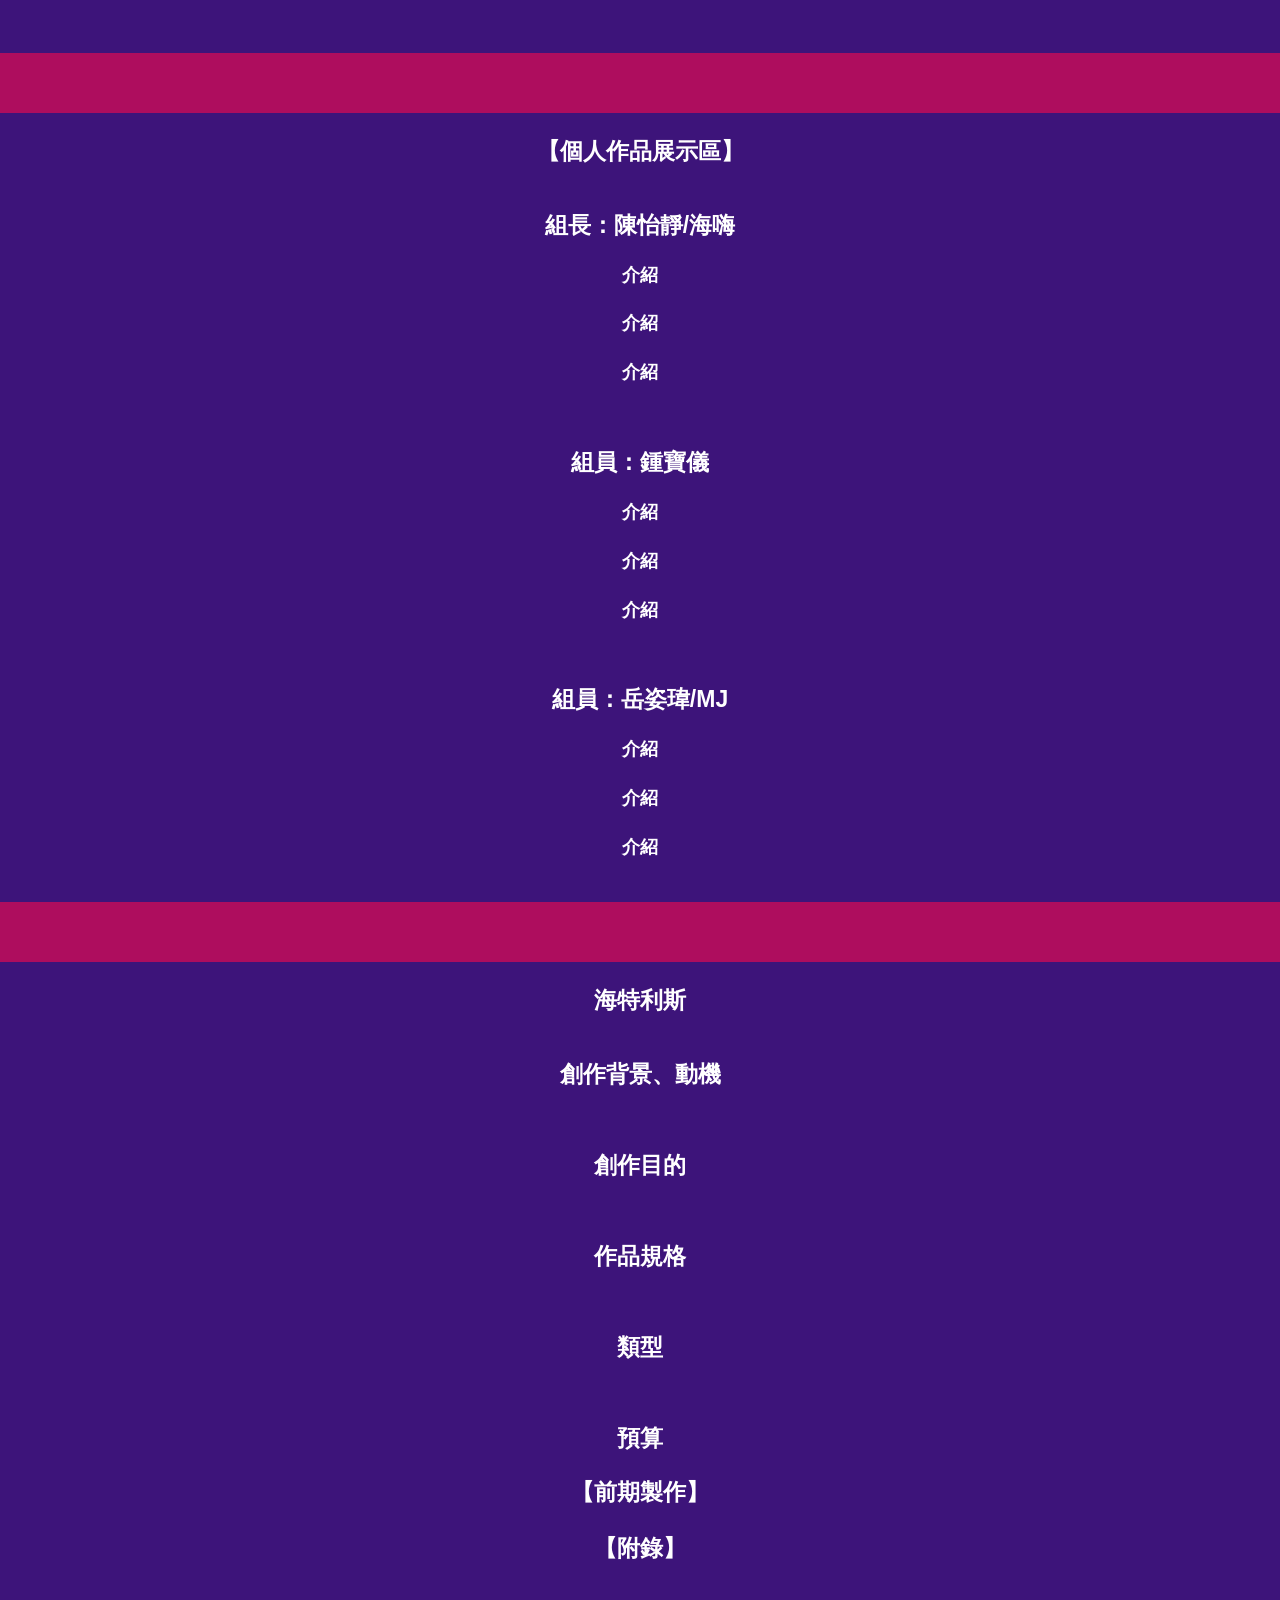
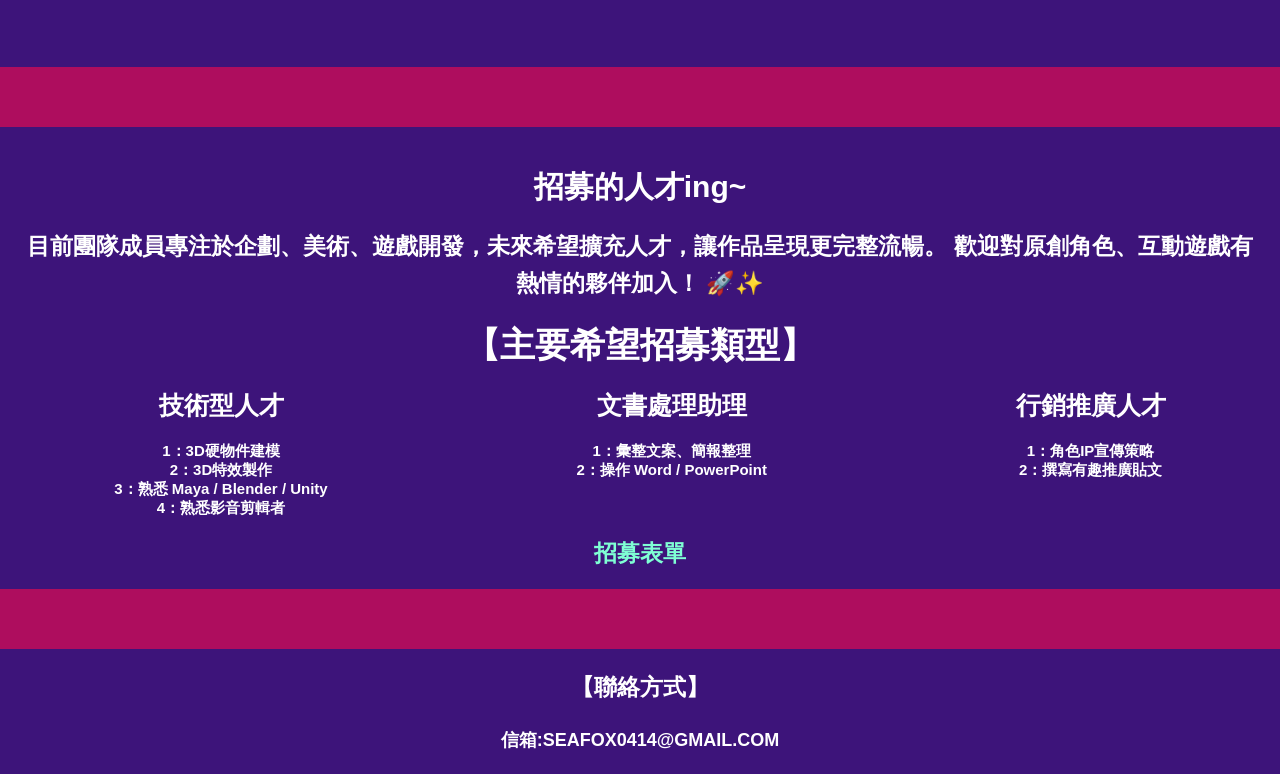
==== commit 0ce77870: "Update index.html" ====
--- a/css/111.css
+++ b/css/111.css
@@ -1,8 +1,8 @@
-/* === 基本設定 === */
+
 html, body {
     margin: 0;
     padding: 0;
-    background-color: #FFC497;
+    background-color: #3d147a;
     scroll-behavior: smooth;
     font-family: sans-serif;
 }
@@ -12,16 +12,21 @@
     position: fixed;
     top: 0;
     left: 0;
-    background: #870002;
     width: 100%;
     height: 80px;
-    display: flex;
-    justify-content: flex-end;
+    background: #ae0d5e;
+    display: flex;
+    justify-content: space-between;
     align-items: center;
     z-index: 999;
     box-shadow: 0 2px 5px rgba(0, 0, 0, 0.3);
-}
-
+    padding: 0 20px;
+}
+.top-left {
+    display: flex;
+    align-items: center;
+    gap: 10px; /* 圖片與文字之間的間距 */
+}
 #clok {
     display: flex;
     gap: 10px;
@@ -30,15 +35,130 @@
 }
 
 .topbon {
-    background: #A60000;
     width: 140px;
     height: 60px;
+    background: #ae0d5e;
     color: white;
     text-align: center;
     line-height: 60px;
     font-weight: bold;
     border-radius: 5px;
     cursor: pointer;
+}
+
+.topbon a {
+    color: white;
+    text-decoration: none;
+    display: block;
+    width: 140px;
+    height: 60px;
+}
+
+
+.topbon:hover,.topbon a:hover {
+    background: #830b42;
+    color:#3d147a;
+}
+
+/* === 首頁區塊 === */
+#frontpage {
+    padding-top: 100px;
+}
+/* === 團隊區塊 === */
+#staff {
+    display: flex;
+    flex-direction: column;
+    gap: 50px;
+    padding: 50px 20px;
+    justify-content: center;
+}
+
+/* 個別成員外層容器 */
+#fox, #long, #me {
+    display: flex;
+    justify-content: center;
+    align-items: flex-start;
+    scroll-margin-top: 100px;
+}
+
+
+
+#nav-menu .topbon {
+    margin: 5px 0;
+    width: 100%;
+    text-align: center;
+}
+
+
+
+
+#hamburger {
+    font-size: 50px;
+    background: none;
+    border: none;
+    color: white;
+    cursor: pointer;
+    padding: 0;
+    margin: 0 100px 0 0;
+    line-height: 1;
+    font-family: inherit;
+    font-weight: bold;
+    display: block; /* 電腦手機都顯示 */
+    z-index: 1000; /* 讓按鈕不被遮擋 */
+    position: relative;
+}
+
+/* 導覽列一開始隱藏 */
+
+
+/* 漢堡按鈕 hover */
+#hamburger:hover {
+    color: #3d147a;
+}
+
+
+#nav-menu {
+    display: none;
+    position: absolute;
+    top: 80px;
+    right: 0;
+    background-color: #ae0d5e;
+    width: 200px;
+    flex-direction: column;
+    padding: 10px;
+    box-shadow: 0 2px 5px rgba(0,0,0,0.3);
+    z-index: 999;
+}
+
+#nav-menu.active {
+    display: flex;
+    flex-direction: column;
+}
+
+
+#toptext {
+    color:black;
+    font-size: 24px;
+    font-weight: bold;
+}
+
+.topimg{
+    height: 80px;
+    width: auto;
+
+}
+
+.topbon {
+    width: 140px;
+    height: 60px;
+    background:#ae0d5e;
+    color: white;
+    text-align: center;
+    line-height: 60px;
+    font-weight: bold;
+    border-radius: 5px;
+    cursor: pointer;
+    margin: 5px auto;
 }
 
 .topbon a {
@@ -49,35 +169,7 @@
     height: 100%;
 }
 
-.topbon:hover,
-.topbon a:hover {
-    background: #320506;
-    color: #e0e0e0;
-}
-
-/* === 首頁標題 === */
-#frontpage {
-    padding-top: 100px; /* 避開固定 top */
-}
-
-/* === 團隊區塊 === */
-#staff {
-    display: flex;
-    flex-direction: column;
-    gap: 50px;
-    padding: 50px 20px;
-    background-color: #FFE899;
-    justify-content: center;
-}
-
-/* === 每位成員的外層排版容器 === */
-#fox, #long, #me {
-    display: flex;
-    justify-content: center;
-    align-items: flex-start;
-}
-
-/* === 圖片與文字橫向排列 === */
+/* 圖片與文字排列容器 */
 .img-container {
     display: flex;
     flex-direction: row;
@@ -87,7 +179,7 @@
     margin: 0 auto;
 }
 
-/* === 圖片樣式 === */
+/* 圖片樣式 */
 .img {
     width: 300px;
     height: auto;
@@ -95,16 +187,22 @@
     display: block;
 }
 
-/* === 文字樣式 === */
+/* 文字容器 */
 .imgtext-block {
     max-width: 600px;
 }
-
+/* 一開始隱藏選單 */
+#nav-menu.hidden {
+    display: none;
+}
+
+/* 文字樣式 */
 .imgtext {
     font-size: 18px;
     font-weight: bold;
     line-height: 1.6;
     margin-bottom: 5px;
+    color: white;
 }
 
 .imgtextbig {
@@ -112,6 +210,7 @@
     font-weight: bold;
     text-align: center;
     margin-top: 40px;
+    color: white;
 }
 
 .imgtextmin {
@@ -119,17 +218,45 @@
     font-size: 23px;
     font-weight: bold;
     text-align: center;
-}
-
+    color: white;
+    
+}
+.textmin a{padding: 20px;
+    font-size: 23px;
+    font-weight: bold;
+    text-align: center;
+    color: aquamarine;
+    text-decoration: none;
+    display:block;    /* 讓連結變成像按鈕的區塊 */
+   }
+.textmin:hover a {color: darkcyan;}
 .intext {
     font-size: 18px;
     font-weight: bold;
     line-height: 1.6;
     text-align: center;
     margin: 20px;
-}
-
-/* === 通用垂直區塊樣式（如 .分）=== */
+    color: white;
+}
+.img2-container{
+    display: flex;
+    flex-direction: column;  /* 改為垂直排列 */
+    align-items: center;     /* 水平置中每個項目 */
+    gap: 20px;
+    max-width: 1000px;
+    margin: 0 auto;
+}
+
+.threetext {
+    font-size: 23px;
+    font-weight: bold;
+    line-height: 1.6;
+    text-align: center;
+    margin: 20px;
+    color: white;
+}
+
+/* 通用垂直排版區塊 */
 .分 {
     margin: 20px;
     display: flex;
@@ -137,14 +264,48 @@
     align-items: center;
     justify-content: center;
 }
-.threetext{font-size: 23px;
-    font-weight: bold;
-    line-height: 1.6;
-    text-align: center;
-    margin: 20px;}
-/* 手機版 RWD：最大寬度為 768px 以下 */
+#aa {
+    display: flex;
+    justify-content: center;
+    gap: 20px;
+    flex-wrap: wrap; /* 小螢幕自動換行 */
+    margin-top: 20px;
+}
+/* === 錨點避免被遮住 === */
+#pw, #fox, #long, #me {
+    scroll-margin-top: 100px;
+}
+.wtextb{color: white;
+font-size: 45px;
+font-weight: bold;
+    text-align: center;
+}
+.wtextm{color: white;
+    font-size: 35px;
+    font-weight: bold;
+    text-align: center;
+}
+.wtextl{color: white;
+    font-size: 25px;
+    font-weight: bold;
+    text-align: center;
+}
+.wtextm2{color: white;
+    font-size: 25px;
+    font-weight: bold;
+    text-align: center;
+}
+.wtextl2{color: white;
+    font-size: 15px;
+    font-weight: bold;
+    text-align: center;
+}
+.color{background-color: #ae0d5e;
+width: auto;
+height: 60px;}
+
+/* === 手機版 RWD (寬度小於 768px) === */
 @media (max-width: 768px) {
-    /* 導覽列變成可換行、置中 */
     #clok {
         flex-wrap: wrap;
         justify-content: center;
@@ -158,8 +319,10 @@
         margin: 5px 0;
         font-size: 14px;
     }
-
-    /* 團隊介紹改為上下排列 */
+    .img2-container {
+        flex-direction: column;
+        align-items: center;
+    }
     .img-container {
         flex-direction: column;
         align-items: center;
@@ -199,5 +362,72 @@
         font-size: 20px;
         margin: 10px;
     }
-}
-
+    /* === 漢堡選單圖示 === */
+    @media (max-width: 768px) {
+        .img-container {
+            flex-direction: column;
+            align-items: center;
+            text-align: center;
+        }
+
+        .img {
+            width: 80%;
+            max-width: 300px;
+        }
+
+        .imgtext-block {
+            max-width: 100%;
+            padding: 0 10px;
+        }
+
+        .imgtext {
+            font-size: 16px;
+            line-height: 1.4;
+        }
+
+        .imgtextmin {
+            font-size: 20px;
+            padding: 10px;
+        }
+
+        .imgtextbig {
+            font-size: 24px;
+        }
+
+        .intext {
+            font-size: 16px;
+            margin: 10px;
+        }
+
+        .threetext {
+            font-size: 20px;
+            margin: 10px;
+        }
+
+        /* 漢堡按鈕常態顯示（電腦+手機） */
+        #hamburger {
+            font-size: 20px;
+            background: none;
+            border: none;
+            color: white;
+            cursor: pointer;
+            padding: 0;
+            margin: 0 20px 0 0;
+            line-height: 1;
+            font-family: inherit;
+            font-weight: bold;
+            display: block; /* 電腦手機都顯示 */
+            z-index: 1000; /* 讓按鈕不被遮擋 */
+            position: relative;
+        }
+
+        /* 導覽列一開始隱藏 */
+       
+
+        /* 漢堡按鈕 hover */
+        #hamburger:hover {
+            color: #3d147a;
+        }
+
+    }
+}
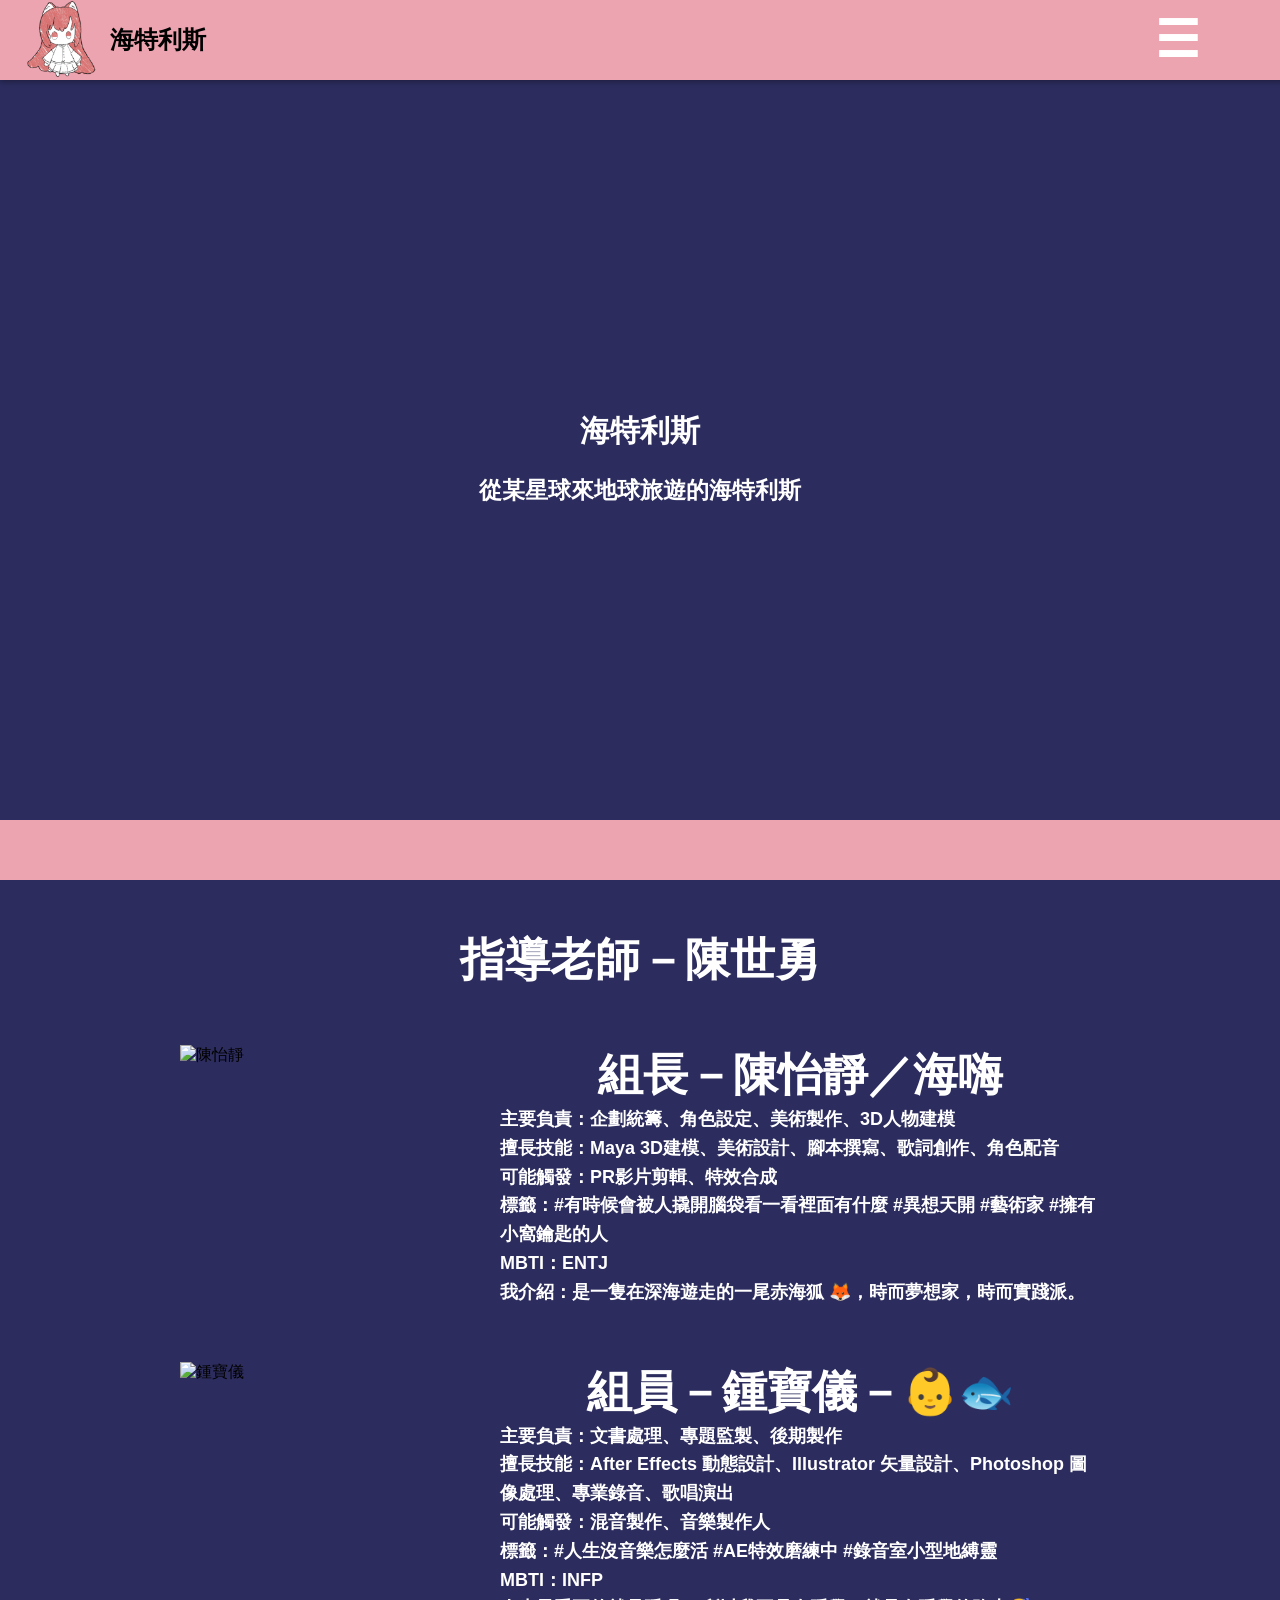
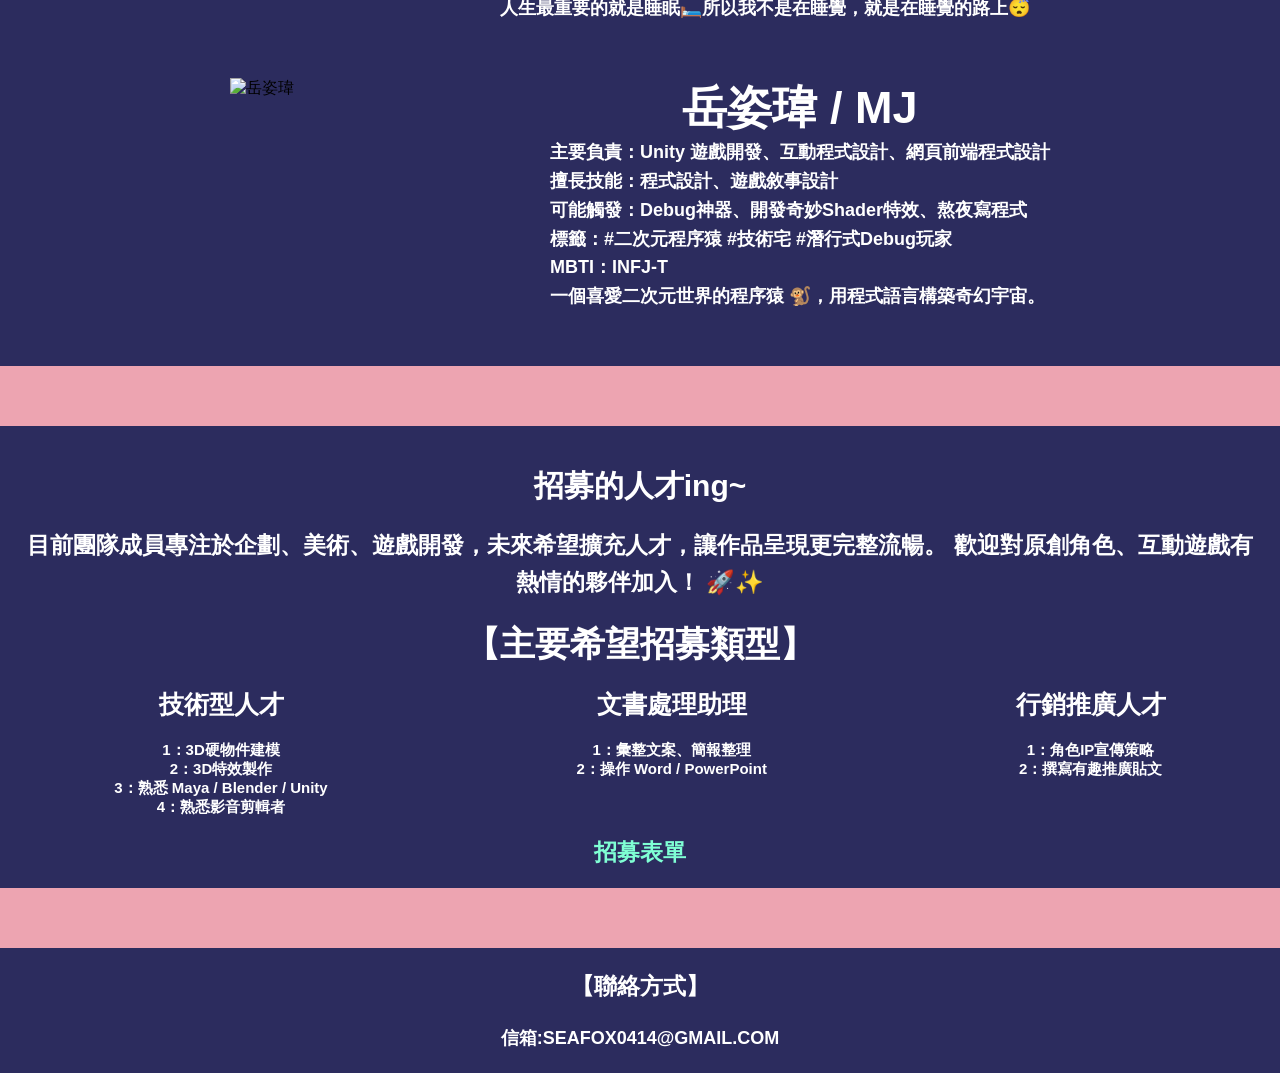
==== commit ac0914a2: "Rename index to index.html" ====
--- a/index.html
+++ b/index.html
@@ -4,8 +4,8 @@
     <meta charset="UTF-8">
     <meta name="viewport" content="width=device-width, initial-scale=1">
     <title>海特利斯</title>
-    <script src="./js/jquery-3.7.1.min.js"></script>
-    <link href="./css/111.css" rel="stylesheet" type="text/css">
+    <script src="js/jquery-3.7.1.min.js"></script>
+    <link href="111.css" rel="stylesheet" type="text/css">
 
 
 </head>
@@ -15,15 +15,13 @@
 <!-- 導覽列 -->
 <div id="top">
     <div class="top-left">
-        <img src="./img/靜.png" class="topimg" alt="陳怡靜">
+        <img src="img/靜.png" class="topimg" alt="陳怡靜">
         <div id="toptext">海特利斯</div>
     </div>
     <button id="hamburger">☰</button>
     <div id="nav-menu">
         <div class="topbon"><a href="#frontpage">首頁</a></div>
         <div class="topbon"><a href="#staff">團隊簡介</a></div>
-        <div class="topbon"><a href="#pw">個人作品展示區</a></div>
-        <div class="topbon"><a href="#last">專題</a></div>
         <div class="topbon"><a href="#Talent">招募人才</a></div>
         <div class="topbon"><a href="#mail">聯絡方式</a></div>
     </div>
@@ -32,12 +30,11 @@
 <!-- 首頁標題 -->
 <div id="frontpage">
     <div id="frontpageimg">
-
-        <div class="imgtextbig">海特利斯</div>
-        <div class="threetext">從某星球來地球旅遊的海特利斯</div>
+        <div class="img-overlay">
+            <div class="imgtextbig">海特利斯</div>
+            <div class="threetext">從某星球來地球旅遊的海特利斯</div>
+        </div>
     </div>
-    <div class="color"></div>
-    <div class="wtextb">總指導老師</div>
 </div>
 <div class="color"></div>
 <!-- 團隊介紹 -->
@@ -46,14 +43,14 @@
     <div id="teacher" class="img-container">
 
         <div class="imgtext-block">
-            <div class="wtextb">指導老師－</div>
+            <div class="wtextb">指導老師－陳世勇</div>
             <div class="imgtext">
 
             </div>
         </div>
     </div>
     <div id="fox" class="img-container">
-        <img src="./img/靜.png" class="img" alt="陳怡靜">
+        <img src="img/261825.jpg" class="img" alt="陳怡靜">
         <div class="imgtext-block">
             <div class="wtextb">組長－陳怡靜／海嗨</div>
             <div class="imgtext">
@@ -69,7 +66,7 @@
     </div>
 
     <div id="long" class="img-container">
-        <img src="./img/保.png" class="img" alt="鍾寶儀">
+        <img src="img/S__7331871.jpg" class="img" alt="鍾寶儀">
         <div class="imgtext-block">
             <div class="wtextb">組員－鍾寶儀－👶🐟</div>
             <div class="imgtext">
@@ -86,12 +83,13 @@
     </div>
 
     <div id="me" class="img-container">
-        <img src="./img/我.png" class="img" alt="岳姿瑋">
+        <img src="img/10098.jpg" class="img" alt="岳姿瑋">
         <div class="imgtext-block">
             <div class="wtextb"> 岳姿瑋 / MJ</div>
             <div class="imgtext">
 
                 主要負責：Unity 遊戲開發、互動程式設計、網頁前端程式設計<br>
+                擅長技能：程式設計、遊戲敘事設計<br>
                 可能觸發：Debug神器、開發奇妙Shader特效、熬夜寫程式<br>
                 標籤：#二次元程序猿 #技術宅 #潛行式Debug玩家<br>
                 MBTI：INFJ-T<br>
@@ -99,57 +97,6 @@
             </div>
         </div>
     </div>
-</div>
-<div class="color"></div>
-<!-- 個人作品展示區 -->
-<div id="pw">
-    <div class="threetext">【個人作品展示區】</div>
-    <div id="ffox" class="imgtextmin">組長：陳怡靜/海嗨
-        <div class="intext">介紹</div>
-        <div class="intext">介紹</div>
-        <div class="intext">介紹</div>
-    </div>
-    <div id="llong" class="imgtextmin">組員：鍾寶儀
-        <div class="intext">介紹</div>
-        <div class="intext">介紹</div>
-        <div class="intext">介紹</div>
-    </div>
-    <div id="mme" class="imgtextmin">組員：岳姿瑋/MJ
-        <div class="intext">介紹</div>
-        <div class="intext">介紹</div>
-        <div class="intext">介紹</div>
-    </div>
-</div>
-<div class="color"></div>
-<!-- 專題 -->
-<div id="last">
-    <div class="threetext">海特利斯</div>
-    <div class="imgtextmin">創作背景、動機
-        <div class="intext"></div>
-    </div>
-    <div class="imgtextmin">創作目的
-        <div class="intext"></div>
-    </div>
-    <div class="imgtextmin">作品規格
-        <div class="intext"></div>
-    </div>
-    <div class="imgtextmin">類型
-        <div class="intext"></div>
-    </div>
-    <div class="imgtextmin">預算
-        <div class="intext"></div>
-        <div class="threetext">【前期製作】</div>
-        <div class="threetext">【附錄】</div>
-        <div class="imgtextmin">
-            <div class="intext"></div>
-        </div>
-               
-    </div>
-</div>
-</div>
-</div>
-
-</div>
 </div>
 <div class="color"></div>
 <!-- 招募人才 -->
@@ -194,7 +141,7 @@
 
         <div class="textmin"><a
                 href="https://docs.google.com/forms/d/e/1FAIpQLSfGSanjXn1qoRmHSgCXETY4zk0AO-aVc2UxSgjVMSNvs1IH7g/viewform?usp=sharing&ouid=110016973591604193669"
-                target="_blank">招募表單</a></div>
+                target="_blank"rel="noopener noreferrer">招募表單</a></div>
 
     </div>
 </div>
--- a/111.css
+++ b/111.css
@@ -0,0 +1,461 @@
+html, body {
+    margin: 0;
+    padding: 0;
+    background-color:#2c2c5e;
+    scroll-behavior: smooth;
+    font-family: sans-serif;
+}
+#img_big{
+    width: 100%;
+    height: auto;
+    display: block;
+    
+}
+#frontpageimg {
+    position: relative;
+    width: 100%;
+    height:100vh; /* 可依照需要調整圖片高度 */
+    background-image: url('img/261829.jpg'); /* 用相對路徑取代本機 C 槽路徑 */
+    background-size: cover;
+    background-position: center;
+    display: flex;
+    align-items: center;
+    justify-content: center;
+}
+
+/* === 導覽列設定 === */
+#top {
+    position: fixed;
+    top: 0;
+    left: 0;
+    width: 100%;
+    height: 80px;
+    background:#eda4b1;
+    display: flex;
+    justify-content: space-between;
+    align-items: center;
+    z-index: 999;
+    box-shadow: 0 2px 5px rgba(0, 0, 0, 0.3);
+    padding: 0 20px;
+}
+.top-left {
+    display: flex;
+    align-items: center;
+    gap: 10px; /* 圖片與文字之間的間距 */
+}
+#clok {
+    display: flex;
+    gap: 10px;
+    padding-right: 20px;
+    box-sizing: border-box;
+}
+
+.topbon {
+    width: 140px;
+    height: 60px;
+    background: #eda4b1;
+    color: white;
+    text-align: center;
+    line-height: 60px;
+    font-weight: bold;
+    border-radius: 5px;
+    cursor: pointer;
+}
+
+.topbon a {
+    color: white;
+    text-decoration: none;
+    display: block;
+    width: 140px;
+    height: 60px;
+}
+.img-overlay {
+    position: absolute;
+    top: 50%;
+    left: 50%;
+    transform: translate(-50%, -50%);
+    text-align: center;
+    color: white;
+}
+
+
+.topbon:hover,.topbon a:hover {
+    background: #eda4b1;
+    color:#2c2c5e;
+}
+
+/* === 首頁區塊 === */
+#frontpage {
+  height: calc(100vh - 80px); /* 導覽列為 80px */
+    padding-top: 0;
+}
+/* === 團隊區塊 === */
+#staff {
+    display: flex;
+    flex-direction: column;
+    gap: 50px;
+    padding: 50px 20px;
+    justify-content: center;
+}
+
+/* 個別成員外層容器 */
+#fox, #long, #me {
+    display: flex;
+    justify-content: center;
+    align-items: flex-start;
+    scroll-margin-top: 100px;
+}
+
+
+
+#nav-menu .topbon {
+    margin: 5px 0;
+    width: 100%;
+    text-align: center;
+}
+
+
+
+
+#hamburger {
+    font-size: 50px;
+    background: none;
+    border: none;
+    color: white;
+    cursor: pointer;
+    padding: 0;
+    margin: 0 100px 0 0;
+    line-height: 1;
+    font-family: inherit;
+    font-weight: bold;
+    display: block; /* 電腦手機都顯示 */
+    z-index: 1000; /* 讓按鈕不被遮擋 */
+    position: relative;
+}
+
+/* 導覽列一開始隱藏 */
+
+
+/* 漢堡按鈕 hover */
+#hamburger:hover {
+    color:#2c2c5e;
+}
+
+
+#nav-menu {
+    display: none;
+    position: absolute;
+    top: 80px;
+    right: 0;
+    background-color: #eda4b1;
+    width: 200px;
+    flex-direction: column;
+    padding: 10px;
+    box-shadow: 0 2px 5px rgba(0,0,0,0.3);
+    z-index: 999;
+}
+
+#nav-menu.active {
+    display: flex;
+    flex-direction: column;
+}
+
+
+#toptext {
+    color:black;
+    font-size: 24px;
+    font-weight: bold;
+}
+
+.topimg{
+    height: 80px;
+    width: auto;
+
+}
+
+.topbon {
+    width: 140px;
+    height: 60px;
+    background:#eda4b1;
+    color: white;
+    text-align: center;
+    line-height: 60px;
+    font-weight: bold;
+    border-radius: 5px;
+    cursor: pointer;
+    margin: 5px auto;
+}
+
+.topbon a {
+    color: white;
+    text-decoration: none;
+    display: block;
+    width: 100%;
+    height: 100%;
+}
+
+/* 圖片與文字排列容器 */
+.img-container {
+    display: flex;
+    flex-direction: row;
+    align-items: flex-start;
+    gap: 20px;
+    max-width: 1000px;
+    margin: 0 auto;
+}
+
+/* 圖片樣式 */
+.img {
+    width: 300px;
+    height: auto;
+    object-fit: contain;
+    display: block;
+}
+
+/* 文字容器 */
+.imgtext-block {
+    max-width: 600px;
+}
+/* 一開始隱藏選單 */
+#nav-menu.hidden {
+    display: none;
+}
+
+/* 文字樣式 */
+.imgtext {
+    font-size: 18px;
+    font-weight: bold;
+    line-height: 1.6;
+    margin-bottom: 5px;
+    color: white;
+}
+
+.imgtextbig {
+    font-size: 30px;
+    font-weight: bold;
+    text-align: center;
+    margin-top: 40px;
+    color: white;
+}
+
+.imgtextmin {
+    padding: 20px;
+    font-size: 23px;
+    font-weight: bold;
+    text-align: center;
+    color: white;
+    
+}
+.textmin a{padding: 20px;
+    font-size: 23px;
+    font-weight: bold;
+    text-align: center;
+    color: aquamarine;
+    text-decoration: none;
+    display:block;    /* 讓連結變成像按鈕的區塊 */
+   }
+.textmin:hover a {color: darkcyan;}
+.intext {
+    font-size: 18px;
+    font-weight: bold;
+    line-height: 1.6;
+    text-align: center;
+    margin: 20px;
+    color: white;
+}
+.img2-container{
+    display: flex;
+    flex-direction: column;  /* 改為垂直排列 */
+    align-items: center;     /* 水平置中每個項目 */
+    gap: 20px;
+    max-width: 1000px;
+    margin: 0 auto;
+}
+
+.threetext {
+    font-size: 23px;
+    font-weight: bold;
+    line-height: 1.6;
+    text-align: center;
+    margin: 20px;
+    color: white;
+}
+
+/* 通用垂直排版區塊 */
+.分 {
+    margin: 20px;
+    display: flex;
+    flex-direction: column;
+    align-items: center;
+    justify-content: center;
+}
+#aa {
+    display: flex;
+    justify-content: center;
+    gap: 20px;
+    flex-wrap: wrap; /* 小螢幕自動換行 */
+    margin-top: 20px;
+}
+/* === 錨點避免被遮住 === */
+#pw, #fox, #long, #me {
+    scroll-margin-top: 100px;
+}
+.wtextb{color: white;
+font-size: 45px;
+font-weight: bold;
+    text-align: center;
+}
+.wtextm{color: white;
+    font-size: 35px;
+    font-weight: bold;
+    text-align: center;
+}
+.wtextl{color: white;
+    font-size: 25px;
+    font-weight: bold;
+    text-align: center;
+}
+.wtextm2{color: white;
+    font-size: 25px;
+    font-weight: bold;
+    text-align: center;
+}
+.wtextl2{color: white;
+    font-size: 15px;
+    font-weight: bold;
+    text-align: center;
+}
+.color{background-color: #eda4b1;
+width: auto;
+height: 60px;}
+
+/* === 手機版 RWD (寬度小於 768px) === */
+@media (max-width: 768px) {
+    #clok {
+        flex-wrap: wrap;
+        justify-content: center;
+        padding: 10px;
+    }
+
+    .topbon {
+        width: 45%;
+        height: 50px;
+        line-height: 50px;
+        margin: 5px 0;
+        font-size: 14px;
+    }
+    .img2-container {
+        flex-direction: column;
+        align-items: center;
+    }
+    .img-container {
+        flex-direction: column;
+        align-items: center;
+        text-align: center;
+    }
+
+    .img {
+        width: 80%;
+        max-width: 300px;
+    }
+
+    .imgtext-block {
+        max-width: 100%;
+        padding: 0 10px;
+    }
+
+    .imgtext {
+        font-size: 16px;
+        line-height: 1.4;
+    }
+
+    .imgtextmin {
+        font-size: 20px;
+        padding: 10px;
+    }
+
+    .imgtextbig {
+        font-size: 24px;
+    }
+
+    .intext {
+        font-size: 16px;
+        margin: 10px;
+    }
+
+    .threetext {
+        font-size: 20px;
+        margin: 10px;
+    }
+    /* === 漢堡選單圖示 === */
+    @media (max-width: 768px) {
+        .img-container {
+            flex-direction: row; /* 強制左右排列 */
+            align-items: flex-start;
+            text-align: left;
+            flex-wrap: wrap;
+            margin:10px;
+        }
+
+        .img {
+            width: 45%;
+            max-width: 200px;
+            margin:10px;
+        }
+
+        .imgtext-block {
+            width: 50%;
+            padding: 10px;
+        }
+
+        .imgtext {
+            font-size: 16px;
+            line-height: 1.4;
+        }
+
+        .imgtextmin {
+            font-size: 20px;
+            padding: 10px;
+        }
+
+        .imgtextbig {
+            font-size: 24px;
+        }
+
+        .intext {
+            font-size: 16px;
+            margin: 10px;
+        }
+
+        .threetext {
+            font-size: 20px;
+            margin: 10px;
+        }
+
+        /* 漢堡按鈕常態顯示（電腦+手機） */
+        #hamburger {
+            font-size: 20px;
+            background: none;
+            border: none;
+            color: white;
+            cursor: pointer;
+            padding: 0;
+            margin: 0 20px 0 0;
+            line-height: 1;
+            font-family: inherit;
+            font-weight: bold;
+            display: block; /* 電腦手機都顯示 */
+            z-index: 1000; /* 讓按鈕不被遮擋 */
+            position: relative;
+        }
+
+        /* 導覽列一開始隱藏 */
+       
+
+        /* 漢堡按鈕 hover */
+        #hamburger:hover {
+            color: #2c2c5e;
+        }
+
+    }
+}
